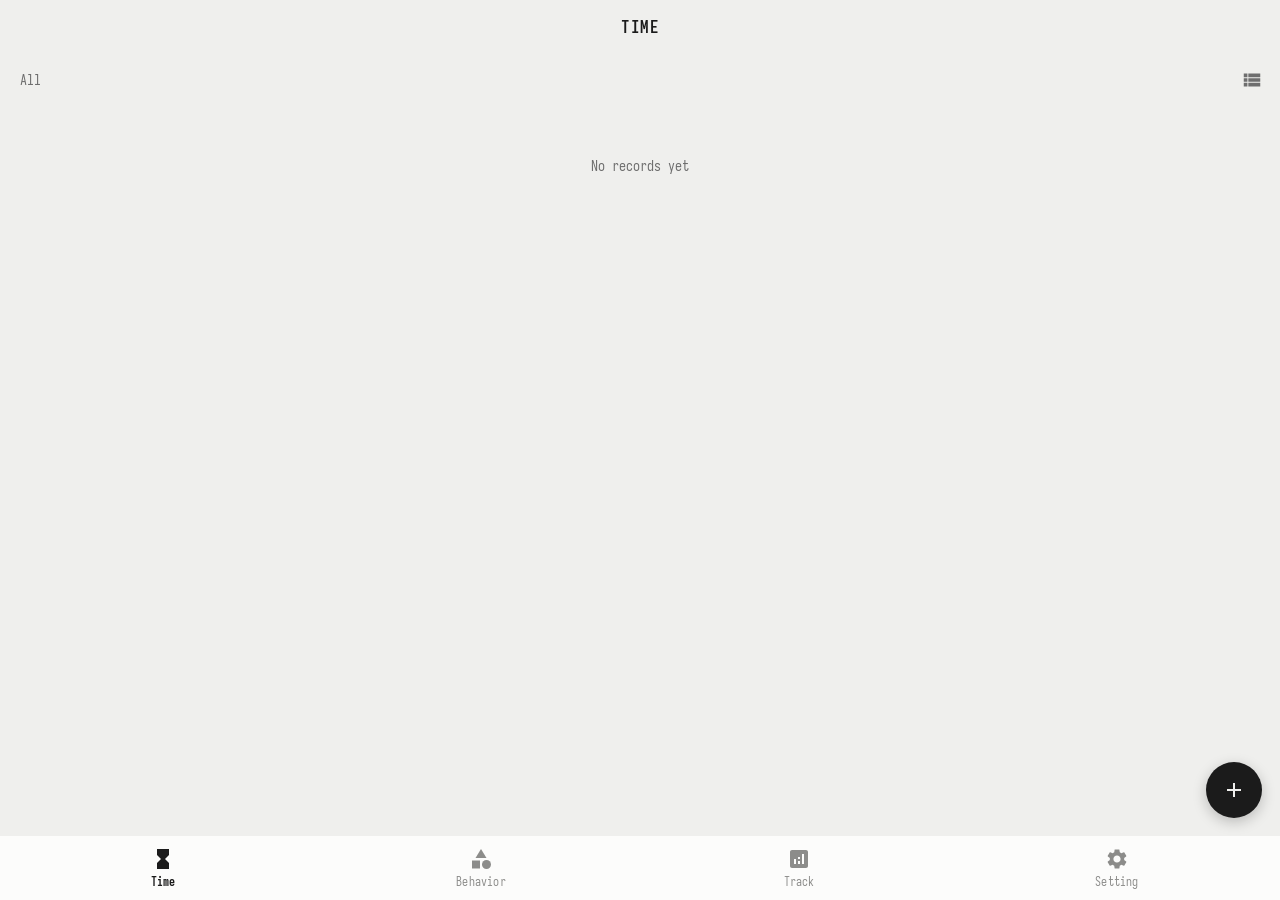
==== app/src/main/assets/www/index.html @ cdd64b6d "chore(release): v0.1.9 字段区去掉说明文字，示例改为输入框占位符；versionCode 30 / versionName 0.1.9。" ====
<!DOCTYPE html>
<html lang="en">

<head>
    <meta charset="utf-8" />
    <meta name="viewport"
        content="width=device-width, initial-scale=1, viewport-fit=cover, maximum-scale=1, user-scalable=no" />
    <meta name="color-scheme" content="light dark" />
    <meta name="theme-color" content="#EFEFED" />
    <title>Livolog</title>
    <link rel="stylesheet" href="styles.css" />

    <!-- 在解析样式前先套用已保存的主题，避免首屏闪一下系统主题 -->
    <script>
        // v0.0.17：应用从 LifeLog 改名成 Livolog，localStorage 的键前缀也跟着换。
        // 这里先把旧键整体搬过来（只搬一次，旧键留着不删，回退旧版还能接着用）。
        (function () {
            var SUFFIXES = ['theme', 'locale', 'activeTab', 'timeView',
                'behaviors', 'records', 'metrics', 'metricRecords'];
            for (var i = 0; i < SUFFIXES.length; i++) {
                try {
                    var key = 'livolog.' + SUFFIXES[i];
                    var legacy = localStorage.getItem('lifelog.' + SUFFIXES[i]);
                    if (legacy !== null && localStorage.getItem(key) === null) {
                        localStorage.setItem(key, legacy);
                    }
                } catch (e) { /* 忽略 */ }
            }
        })();

        (function () {
            try {
                var mode = localStorage.getItem('livolog.theme');
                if (mode === 'light' || mode === 'dark') {
                    document.documentElement.setAttribute('data-theme', mode);
                }
            } catch (e) { /* 忽略 */ }
        })();
    </script>
</head>

<body>
    <!--
      启动动画（splash）：冷启动时盖在最上层，指针从 8 点方向扫回设计位置，
      整个 overlay 随后自己淡出（约 1.4s），不需要 JS 参与。
      几何与 res/drawable/ic_launcher_foreground.xml 完全一致（外径 44 / 视口 108）。
    -->
    <div class="splash" id="splash" aria-hidden="true">
        <div class="splash-logo">
            <div class="splash-ring"></div>
            <svg class="splash-parts" viewBox="0 0 108 108" aria-hidden="true" focusable="false">
                <path fill="#FFFFFF" d="M51.67,34.33 a2.33,2.33 0 1 0 4.67,0 a2.33,2.33 0 1 0 -4.67,0 Z" />
                <path fill="#6E6E6E" d="M68.7,44.17 a2.33,2.33 0 1 0 4.67,0 a2.33,2.33 0 1 0 -4.67,0 Z" />
                <path fill="#6E6E6E" d="M61.5,36.97 a2.33,2.33 0 1 0 4.67,0 a2.33,2.33 0 1 0 -4.67,0 Z" />
                <g class="splash-hands">
                    <path d="M54,54 L54,43.33 M54,54 L47.65,57.67" stroke="#FFFFFF" stroke-width="4"
                        stroke-linecap="round" fill="none" />
                    <path fill="#FFFFFF" d="M52,54 a2,2 0 1 0 4,0 a2,2 0 1 0 -4,0 Z" />
                </g>
            </svg>
        </div>
        <span class="splash-name">Livolog</span>
    </div>

    <div id="app">
        <header class="page-header">
            <h1 class="page-title" id="page-title" data-i18n="nav.time">Time</h1>
        </header>

        <main id="content">
            <!-- 时间页：记录行动发生的时间。分「全部 / 时段 / 时点」三个视图 -->
            <section class="page" id="page-time" role="tabpanel" aria-labelledby="tab-time">
                <div class="view-bar">
                    <span class="view-current" id="view-current">All</span>
                    <button class="icon-button" type="button" id="view-button" aria-haspopup="menu"
                        aria-expanded="false" aria-label="Switch view" data-i18n-aria-label="view.switch">
                        <!-- Google Material Icons: view_list -->
                        <svg viewBox="0 0 24 24" aria-hidden="true" focusable="false">
                            <path
                                d="M3,14h4v-4H3V14z M3,19h4v-4H3V19z M3,9h4V5H3V9z M8,14h13v-4H8V14z M8,19h13v-4H8V19z M8,5v4h13V5H8z" />
                        </svg>
                    </button>
                </div>

                <ul class="card-list" id="time-list"></ul>
            </section>

            <!-- 行为页：建立可被记录的行为 -->
            <section class="page" id="page-behavior" role="tabpanel" aria-labelledby="tab-behavior" hidden>
                <ul class="card-list" id="behavior-list"></ul>
            </section>

            <!-- 跟踪页：建立被跟踪的数据项（体重 / 腰围 / 喝水量 …），不参与时间记录 -->
            <section class="page" id="page-metric" role="tabpanel" aria-labelledby="tab-metric" hidden>
                <ul class="card-list" id="metric-list"></ul>
            </section>

            <!-- 设置页：按分区列出应用设置 -->
            <section class="page" id="page-setting" role="tabpanel" aria-labelledby="tab-setting" hidden>
                <section class="setting-group">
                    <h2 class="setting-group-title" data-i18n="setting.group.general">General</h2>
                    <ul class="setting-list">
                        <li class="setting-item">
                            <button class="setting-action" type="button" id="setting-language"
                                aria-haspopup="menu" aria-expanded="false">
                                <span class="setting-label" data-i18n="setting.language">Language</span>
                                <span class="setting-value" id="setting-language-value">—</span>
                            </button>
                        </li>
                        <li class="setting-item">
                            <button class="setting-action" type="button" id="setting-theme"
                                aria-haspopup="menu" aria-expanded="false">
                                <span class="setting-label" data-i18n="setting.theme">Theme</span>
                                <span class="setting-value" id="setting-theme-value">—</span>
                            </button>
                        </li>
                    </ul>
                </section>

                <section class="setting-group">
                    <h2 class="setting-group-title" data-i18n="setting.group.data">Data</h2>
                    <ul class="setting-list">
                        <li class="setting-item">
                            <button class="setting-action" type="button" id="setting-storage">
                                <span class="setting-label" data-i18n="setting.storage">Storage location</span>
                                <span class="setting-value" id="setting-storage-path">—</span>
                            </button>
                        </li>
                        <li class="setting-item">
                            <button class="setting-action" type="button" id="setting-import">
                                <span class="setting-label" data-i18n="setting.import">Import data</span>
                                <span class="icon" aria-hidden="true">
                                    <!-- Google Material Icons: file_upload -->
                                    <svg viewBox="0 0 24 24" focusable="false">
                                        <path d="M9 16h6v-6h4l-7-7-7 7h4zm-4 2h14v2H5z" />
                                    </svg>
                                </span>
                            </button>
                        </li>
                        <li class="setting-item">
                            <button class="setting-action" type="button" id="setting-export">
                                <span class="setting-label" data-i18n="setting.export">Export data</span>
                                <span class="icon" aria-hidden="true">
                                    <!-- Google Material Icons: file_download -->
                                    <svg viewBox="0 0 24 24" focusable="false">
                                        <path d="M19 9h-4V3H9v6H5l7 7 7-7zM5 18v2h14v-2H5z" />
                                    </svg>
                                </span>
                            </button>
                        </li>
                    </ul>
                    <!-- 由原生 WebChromeClient 接管，弹出系统文件选择器 -->
                    <input class="file-input" type="file" id="setting-import-file"
                        accept=".csv,text/csv,text/comma-separated-values" />
                </section>

                <section class="setting-group">
                    <h2 class="setting-group-title" data-i18n="setting.group.about">About</h2>
                    <ul class="setting-list">
                        <li class="setting-item">
                            <span class="setting-label" data-i18n="setting.version">Version</span>
                            <span class="setting-value" id="setting-version">—</span>
                        </li>
                        <li class="setting-item">
                            <button class="setting-action" type="button" id="setting-contact">
                                <span class="setting-label" data-i18n="setting.contact">Contact</span>
                                <span class="setting-value" id="setting-contact-value"></span>
                            </button>
                        </li>
                    </ul>
                </section>
            </section>

            <!-- 悬浮按钮放在 #content 下（不在可滚动页面里），这样页面的进入动画不会影响它们的定位 -->
            <button class="fab" type="button" id="time-fab" data-tab="time" aria-label="Add record"
                data-i18n-aria-label="time.add">
                <!-- Google Material Icons: add -->
                <svg viewBox="0 0 24 24" aria-hidden="true" focusable="false">
                    <path d="M19 13h-6v6h-2v-6H5v-2h6V5h2v6h6v2z" />
                </svg>
            </button>

            <button class="fab" type="button" id="behavior-fab" data-tab="behavior" aria-label="Add behavior"
                data-i18n-aria-label="behavior.add" hidden>
                <!-- Google Material Icons: add -->
                <svg viewBox="0 0 24 24" aria-hidden="true" focusable="false">
                    <path d="M19 13h-6v6h-2v-6H5v-2h6V5h2v6h6v2z" />
                </svg>
            </button>

            <button class="fab" type="button" id="metric-fab" data-tab="metric" aria-label="Add tracker"
                data-i18n-aria-label="metric.add" hidden>
                <!-- Google Material Icons: add -->
                <svg viewBox="0 0 24 24" aria-hidden="true" focusable="false">
                    <path d="M19 13h-6v6h-2v-6H5v-2h6V5h2v6h6v2z" />
                </svg>
            </button>
        </main>

        <nav class="bottom-nav" role="tablist" aria-label="Main navigation"
            data-i18n-aria-label="nav.label">

            <button class="nav-item" type="button" role="tab" id="tab-time" aria-controls="page-time"
                aria-selected="true" data-page="time">
                <span class="nav-icon" aria-hidden="true">
                    <!-- Google Material Icons: hourglass_full -->
                    <svg viewBox="0 0 24 24" focusable="false">
                        <path
                            d="M6 2v6h.01L6 8.01 10 12l-4 4 .01.01H6V22h12v-5.99h-.01L18 16l-4-4 4-3.99-.01-.01H18V2H6z" />
                    </svg>
                </span>
                <span class="nav-label" data-i18n="nav.time">Time</span>
            </button>

            <button class="nav-item" type="button" role="tab" id="tab-behavior" aria-controls="page-behavior"
                aria-selected="false" data-page="behavior">
                <span class="nav-icon" aria-hidden="true">
                    <!-- Google Material Icons: category -->
                    <svg viewBox="0 0 24 24" focusable="false">
                        <path d="M12 2l-5.5 9h11z" />
                        <circle cx="17.5" cy="17.5" r="4.5" />
                        <path d="M3 13.5h8v8H3z" />
                    </svg>
                </span>
                <span class="nav-label" data-i18n="nav.behavior">Behavior</span>
            </button>

            <button class="nav-item" type="button" role="tab" id="tab-metric" aria-controls="page-metric"
                aria-selected="false" data-page="metric">
                <span class="nav-icon" aria-hidden="true">
                    <!-- Google Material Icons: analytics -->
                    <svg viewBox="0 0 24 24" focusable="false">
                        <path
                            d="M19 3H5c-1.1 0-2 .9-2 2v14c0 1.1.9 2 2 2h14c1.1 0 2-.9 2-2V5c0-1.1-.9-2-2-2zM9 17H7v-5h2v5zm4 0h-2v-3h2v3zm0-5h-2v-2h2v2zm4 5h-2V7h2v10z" />
                    </svg>
                </span>
                <span class="nav-label" data-i18n="nav.metric">Track</span>
            </button>

            <button class="nav-item" type="button" role="tab" id="tab-setting" aria-controls="page-setting"
                aria-selected="false" data-page="setting">
                <span class="nav-icon" aria-hidden="true">
                    <!-- Google Material Icons: settings -->
                    <svg viewBox="0 0 24 24" focusable="false">
                        <path
                            d="M19.14,12.94c0.04-0.3,0.06-0.61,0.06-0.94c0-0.32-0.02-0.64-0.07-0.94l2.03-1.58c0.18-0.14,0.23-0.41,0.12-0.61 l-1.92-3.32c-0.12-0.22-0.37-0.29-0.59-0.22l-2.39,0.96c-0.5-0.38-1.03-0.7-1.62-0.94L14.4,2.81c-0.04-0.24-0.24-0.41-0.48-0.41 h-3.84c-0.24,0-0.43,0.17-0.47,0.41L9.25,5.35C8.66,5.59,8.12,5.92,7.63,6.29L5.24,5.33c-0.22-0.08-0.47,0-0.59,0.22L2.74,8.87 C2.62,9.08,2.66,9.34,2.86,9.48l2.03,1.58C4.84,11.36,4.8,11.69,4.8,12s0.02,0.64,0.07,0.94l-2.03,1.58 c-0.18,0.14-0.23,0.41-0.12,0.61l1.92,3.32c0.12,0.22,0.37,0.29,0.59,0.22l2.39-0.96c0.5,0.38,1.03,0.7,1.62,0.94l0.36,2.54 c0.05,0.24,0.24,0.41,0.48,0.41h3.84c0.24,0,0.44-0.17,0.47-0.41l0.36-2.54c0.59-0.24,1.13-0.56,1.62-0.94l2.39,0.96 c0.22,0.08,0.47,0,0.59-0.22l1.92-3.32c0.12-0.22,0.07-0.47-0.12-0.61L19.14,12.94z M12,15.6c-1.98,0-3.6-1.62-3.6-3.6 s1.62-3.6,3.6-3.6s3.6,1.62,3.6,3.6S13.98,15.6,12,15.6z" />
                    </svg>
                </span>
                <span class="nav-label" data-i18n="nav.setting">Setting</span>
            </button>
        </nav>
    </div>

    <!-- 卡片多选的顶部操作栏 -->
    <div class="selection-bar" id="selection-bar" hidden>
        <button class="icon-button" type="button" id="selection-close" aria-label="Cancel selection"
            data-i18n-aria-label="selection.cancel">
            <!-- Google Material Icons: close -->
            <svg viewBox="0 0 24 24" aria-hidden="true" focusable="false">
                <path
                    d="M19 6.41L17.59 5 12 10.59 6.41 5 5 6.41 10.59 12 5 17.59 6.41 19 12 13.41 17.59 19 19 17.59 13.41 12z" />
            </svg>
        </button>

        <span class="selection-count" id="selection-count"></span>

        <button class="icon-button" type="button" id="selection-delete" aria-label="Delete selected"
            data-i18n-aria-label="selection.delete">
            <!-- Google Material Icons: delete -->
            <svg viewBox="0 0 24 24" aria-hidden="true" focusable="false">
                <path d="M6 19c0 1.1.9 2 2 2h8c1.1 0 2-.9 2-2V7H6v12zM19 4h-3.5l-1-1h-5l-1 1H5v2h14V4z" />
            </svg>
        </button>
    </div>

    <!-- 行为详情页：全屏覆盖在 app 之上（自带标题栏，所以盖住底部导航） -->
    <section class="detail" id="behavior-detail" role="dialog" aria-modal="true"
        aria-labelledby="detail-title" hidden>
        <header class="detail-header">
            <button class="icon-button" type="button" id="detail-back" aria-label="Back"
                data-i18n-aria-label="behavior.detail.back">
                <!-- Google Material Icons: arrow_back -->
                <svg viewBox="0 0 24 24" aria-hidden="true" focusable="false">
                    <path d="M20 11H7.83l5.59-5.59L12 4l-8 8 8 8 1.41-1.41L7.83 13H20v-2z" />
                </svg>
            </button>

            <h1 class="page-title" id="detail-title"></h1>

            <button class="icon-button" type="button" id="detail-menu" aria-haspopup="menu"
                aria-expanded="false" aria-label="More options" data-i18n-aria-label="behavior.menu.open">
                <!-- Google Material Icons: more_vert -->
                <svg viewBox="0 0 24 24" aria-hidden="true" focusable="false">
                    <path
                        d="M12 8c1.1 0 2-.9 2-2s-.9-2-2-2-2 .9-2 2 .9 2 2 2zm0 2c-1.1 0-2 .9-2 2s.9 2 2 2 2-.9 2-2-.9-2-2-2zm0 6c-1.1 0-2 .9-2 2s.9 2 2 2 2-.9 2-2-.9-2-2-2z" />
                </svg>
            </button>
        </header>

        <nav class="seg-nav" id="detail-view-nav" aria-label="Switch view"
            data-i18n-aria-label="view.switch">
            <button class="seg-nav-item" type="button" data-view="records" aria-selected="true"
                data-i18n="view.records">Records</button>
            <button class="seg-nav-item" type="button" data-view="stats" aria-selected="false"
                data-i18n="view.stats">Stats</button>
        </nav>

        <div class="detail-body">
            <ul class="card-list" id="detail-list"></ul>
        </div>
    </section>

    <!-- 跟踪详情页：与行为详情页同构（标题栏 + 视图栏），但记录视图自带悬浮按钮 -->
    <section class="detail" id="metric-detail" role="dialog" aria-modal="true"
        aria-labelledby="metric-detail-title" hidden>
        <header class="detail-header">
            <button class="icon-button" type="button" id="metric-detail-back" aria-label="Back"
                data-i18n-aria-label="behavior.detail.back">
                <!-- Google Material Icons: arrow_back -->
                <svg viewBox="0 0 24 24" aria-hidden="true" focusable="false">
                    <path d="M20 11H7.83l5.59-5.59L12 4l-8 8 8 8 1.41-1.41L7.83 13H20v-2z" />
                </svg>
            </button>

            <h1 class="page-title" id="metric-detail-title"></h1>

            <button class="icon-button" type="button" id="metric-detail-menu" aria-haspopup="menu"
                aria-expanded="false" aria-label="More options" data-i18n-aria-label="behavior.menu.open">
                <!-- Google Material Icons: more_vert -->
                <svg viewBox="0 0 24 24" aria-hidden="true" focusable="false">
                    <path
                        d="M12 8c1.1 0 2-.9 2-2s-.9-2-2-2-2 .9-2 2 .9 2 2 2zm0 2c-1.1 0-2 .9-2 2s.9 2 2 2 2-.9 2-2-.9-2-2-2zm0 6c-1.1 0-2 .9-2 2s.9 2 2 2 2-.9 2-2-.9-2-2-2z" />
                </svg>
            </button>
        </header>

        <nav class="seg-nav" id="metric-detail-view-nav" aria-label="Switch view"
            data-i18n-aria-label="view.switch">
            <button class="seg-nav-item" type="button" data-view="records" aria-selected="true"
                data-i18n="view.records">Records</button>
            <button class="seg-nav-item" type="button" data-view="stats" aria-selected="false"
                data-i18n="view.stats">Stats</button>
        </nav>

        <div class="detail-body">
            <ul class="card-list" id="metric-detail-list"></ul>
        </div>

        <!-- 跟踪记录不属于时间记录，加不进时间页，所以这是它唯一的入口 -->
        <button class="fab" type="button" id="metric-record-fab" aria-label="Add entry"
            data-i18n-aria-label="metric.record.add" hidden>
            <!-- Google Material Icons: add -->
            <svg viewBox="0 0 24 24" aria-hidden="true" focusable="false">
                <path d="M19 13h-6v6h-2v-6H5v-2h6V5h2v6h6v2z" />
            </svg>
        </button>
    </section>

    <!-- 删除行为确认：必须输入行为名称（类似 GitHub 删仓库） -->
    <section class="sheet" id="sheet-delete-behavior" role="dialog" aria-modal="true"
        aria-labelledby="sheet-delete-title" hidden>
        <h2 class="sheet-title" id="sheet-delete-title" data-i18n="behavior.delete.title">
            Delete behavior</h2>
        <p class="sheet-text" id="delete-tip"></p>

        <div class="form-row">
            <input class="form-input form-input-left" id="delete-confirm-input" type="text"
                autocomplete="off" data-i18n-placeholder="behavior.delete.hint"
                placeholder="Behavior name" />
        </div>

        <div class="form-actions">
            <button class="btn" type="button" id="delete-cancel"
                data-i18n="action.cancel">Cancel</button>
            <button class="btn btn-danger" type="button" id="delete-confirm" disabled
                data-i18n="behavior.delete.confirm">Delete</button>
        </div>
    </section>

    <!-- 删除跟踪项确认：同样要输入名称 -->
    <section class="sheet" id="sheet-delete-metric" role="dialog" aria-modal="true"
        aria-labelledby="sheet-delete-metric-title" hidden>
        <h2 class="sheet-title" id="sheet-delete-metric-title" data-i18n="metric.delete.title">
            Delete tracker</h2>
        <p class="sheet-text" id="metric-delete-tip"></p>

        <div class="form-row">
            <input class="form-input form-input-left" id="metric-delete-input" type="text"
                autocomplete="off" data-i18n-placeholder="metric.delete.hint"
                placeholder="Tracker name" />
        </div>

        <div class="form-actions">
            <button class="btn" type="button" id="metric-delete-cancel"
                data-i18n="action.cancel">Cancel</button>
            <button class="btn btn-danger" type="button" id="metric-delete-confirm" disabled
                data-i18n="metric.delete.confirm">Delete</button>
        </div>
    </section>

    <!-- 弹窗遮罩 -->
    <div class="scrim" id="scrim" hidden></div>

    <!-- 跟踪项表单：名称 / 图标 / 取消·确定 -->
    <section class="sheet" id="sheet-metric" role="dialog" aria-modal="true"
        aria-labelledby="sheet-metric-title" hidden>
        <h2 class="sheet-title" id="sheet-metric-title" data-i18n="metric.form.title">New tracker</h2>

        <div class="form-row">
            <label class="form-label" for="metric-name" data-i18n="metric.form.name">Name</label>
            <input class="form-input" id="metric-name" type="text" maxlength="24" autocomplete="off"
                data-i18n-placeholder="metric.form.namePlaceholder" placeholder="e.g. Weight" />
        </div>

        <!-- 字段：一个值一行，比如血压的 高压 / 低压 / 脉搏 -->
        <div class="form-block">
            <span class="form-label" data-i18n="metric.form.fields">Fields</span>
            <div id="metric-fields"></div>
        </div>

        <div class="form-row">
            <span class="form-label" data-i18n="behavior.form.icon">Icon</span>
            <!-- 图标太多，改成点一下弹面板选（见 components.js 的 createIconPicker） -->
            <div class="icon-picker" id="metric-icon-picker"></div>
        </div>

        <div class="form-actions">
            <button class="btn" type="button" id="metric-cancel"
                data-i18n="action.cancel">Cancel</button>
            <button class="btn btn-primary" type="button" id="metric-confirm" disabled
                data-i18n="action.confirm">Confirm</button>
        </div>
    </section>

    <!-- 跟踪记录表单：记录本身是时点，所以只有记录时间与记录值 -->
    <section class="sheet" id="sheet-metric-record" role="dialog" aria-modal="true"
        aria-labelledby="sheet-metric-record-title" hidden>
        <h2 class="sheet-title" id="sheet-metric-record-title" data-i18n="metric.record.title">
            New entry</h2>

        <div class="form-block">
            <div class="time-fields" id="metric-record-fields"></div>
            <p class="form-hint" id="metric-record-hint" hidden></p>
        </div>

        <!-- 每个字段一个输入框，由脚本按跟踪项生成 -->
        <div class="form-block" id="metric-record-values"></div>

        <div class="form-actions">
            <button class="btn" type="button" id="metric-record-cancel"
                data-i18n="action.cancel">Cancel</button>
            <button class="btn btn-primary" type="button" id="metric-record-confirm" disabled
                data-i18n="action.confirm">Confirm</button>
        </div>
    </section>

    <!-- 行为表单：名称 / 图标 / 取消·确定 -->
    <section class="sheet" id="sheet-behavior" role="dialog" aria-modal="true"
        aria-labelledby="sheet-behavior-title" hidden>
        <h2 class="sheet-title" id="sheet-behavior-title" data-i18n="behavior.form.title">New behavior</h2>

        <div class="form-row">
            <label class="form-label" for="behavior-name" data-i18n="behavior.form.name">Name</label>
            <input class="form-input" id="behavior-name" type="text" maxlength="24" autocomplete="off"
                data-i18n-placeholder="behavior.form.namePlaceholder" placeholder="e.g. Sleep" />
        </div>

        <div class="form-row">
            <span class="form-label" data-i18n="behavior.form.icon">Icon</span>
            <!-- 图标太多，改成点一下弹面板选（见 components.js 的 createIconPicker） -->
            <div class="icon-picker" id="behavior-icon-picker"></div>
        </div>

        <div class="form-actions">
            <button class="btn" type="button" id="behavior-cancel"
                data-i18n="action.cancel">Cancel</button>
            <button class="btn btn-primary" type="button" id="behavior-confirm" disabled
                data-i18n="action.confirm">Confirm</button>
        </div>
    </section>

    <!-- 时间表单：行为 / 类型 / 时间 / 取消·确定 -->
    <section class="sheet" id="sheet-time" role="dialog" aria-modal="true"
        aria-labelledby="sheet-time-title" hidden>
        <h2 class="sheet-title" id="sheet-time-title" data-i18n="time.form.title">New record</h2>

        <div class="form-row">
            <label class="form-label" data-i18n="time.form.behavior">Behavior</label>
            <div class="select-wrap" id="time-behavior"></div>
        </div>

        <div class="form-row">
            <label class="form-label" data-i18n="time.form.type">Type</label>
            <div class="select-wrap" id="time-type"></div>
        </div>

        <div class="form-block">
            <!-- 必须先选类型，这里才可填写 -->
            <div class="time-fields" id="time-fields"></div>
            <p class="form-hint" id="time-hint" hidden></p>
        </div>

        <!-- 描述：选填，填了才会在卡片上多出一行 -->
        <div class="form-row">
            <label class="form-label" for="time-note" data-i18n="time.form.note">Description</label>
            <input class="form-input" id="time-note" type="text" autocomplete="off"
                data-i18n-placeholder="time.form.note.placeholder" placeholder="Optional, e.g. slept badly" />
        </div>

        <div class="form-actions">
            <button class="btn" type="button" id="time-cancel" data-i18n="action.cancel">Cancel</button>
            <button class="btn btn-primary" type="button" id="time-confirm" disabled
                data-i18n="action.confirm">Confirm</button>
        </div>
    </section>

    <!-- 应用内更新提示：原生壳查新版后推过来（见 update.js） -->
    <section class="sheet" id="sheet-update" role="dialog" aria-modal="true"
        aria-labelledby="sheet-update-title" hidden>
        <h2 class="sheet-title" id="sheet-update-title" data-i18n="update.title">Update available</h2>
        <p class="sheet-text" id="update-text"></p>
        <p class="sheet-text" id="update-stalled" hidden></p>

        <div class="update-progress" id="update-progress" hidden>
            <div class="update-track">
                <span class="update-fill" id="update-fill"></span>
            </div>
            <span class="update-percent" id="update-percent"></span>
        </div>

        <div class="form-actions">
            <button class="btn" type="button" id="update-later" data-i18n="update.later">Later</button>
            <button class="btn btn-primary" type="button" id="update-confirm"
                data-i18n="update.now">Update</button>
        </div>
    </section>

    <!-- 日期选择：统计视图的起止日期用它 -->
    <section class="sheet" id="sheet-date" role="dialog" aria-modal="true"
        aria-labelledby="sheet-date-title" hidden>
        <h2 class="sheet-title" id="sheet-date-title"></h2>

        <div class="form-block">
            <div class="time-fields" id="date-fields"></div>
            <p class="form-hint" id="date-hint" hidden></p>
        </div>

        <div class="form-actions">
            <button class="btn" type="button" id="date-cancel" data-i18n="action.cancel">Cancel</button>
            <button class="btn btn-primary" type="button" id="date-confirm"
                data-i18n="action.confirm">Confirm</button>
        </div>
    </section>

    <script src="i18n.js"></script>
    <script src="icons.js"></script>
    <script src="csv.js"></script>
    <script src="store.js"></script>
    <script src="metrics.js"></script>
    <script src="components.js"></script>
    <script src="datetime.js"></script>
    <script src="chart.js"></script>
    <script src="datepicker.js"></script>
    <script src="stats.js"></script>
    <script src="theme.js"></script>
    <script src="page-behavior.js"></script>
    <script src="page-behavior-detail.js"></script>
    <script src="page-time.js"></script>
    <script src="page-metric.js"></script>
    <script src="page-metric-detail.js"></script>
    <script src="setting.js"></script>
    <script src="update.js"></script>
    <script src="app.js"></script>
</body>

</html>
---- app/src/main/assets/www/styles.css ----
/* ==========================================================================
   Livolog - 基础样式
   主题色：黑白，但使用不同质感的灰阶，避免纯黑 #000 / 纯白 #fff。
   白天主题以白为主，夜间主题以黑为主。
   ========================================================================== */

/* --------------------------------------------------------------------------
   内置字体：更纱等宽黑体（Sarasa Mono SC）的子集版。
   完整的 Regular / Bold 各 24 MB，这里只保留
   「拉丁 + 常用标点 + 全角 + GB2312 全集 + 网页实际用到的字符」，转 WOFF2 后各 1.5 MB。
   用户输入生僻字时浏览器会自动回退到下一个兜底字体，不会出现方块。
   授权 SIL OFL 1.1（见 fonts/LICENSE-Sarasa-OFL.txt）；因为做了子集化，
   按 OFL 的「修改版」处理，这里用自定族名，不冒用 Sarasa 的名号。
   -------------------------------------------------------------------------- */
@font-face {
    font-family: "Livolog Mono";
    src: url("fonts/livolog-mono-regular.woff2") format("woff2");
    /* 界面里用到 400 / 500 / 600 / 700 四档；两个文件各自吃两档，映射保持确定 */
    font-weight: 400 500;
    font-style: normal;
    font-display: swap;
}

@font-face {
    font-family: "Livolog Mono";
    /* 用 Bold 而不是 SemiBold：SemiBold 在 15px 的黑白界面上几乎看不出「粗」 */
    src: url("fonts/livolog-mono-bold.woff2") format("woff2");
    font-weight: 600 700;
    font-style: normal;
    font-display: swap;
}

/* 白天主题（默认）：页面背景比导航栏更深 */
:root {
    color-scheme: light dark;

    /* 原生壳推过来的系统栏尺寸（会以行内样式覆写这里）；env() 只是浏览器预览时的兜底 */
    --safe-top: env(safe-area-inset-top, 0px);
    --safe-right: env(safe-area-inset-right, 0px);
    --safe-bottom: env(safe-area-inset-bottom, 0px);
    --safe-left: env(safe-area-inset-left, 0px);
    --keyboard: 0px;

    --bg: #EFEFED;
    --nav-bg: #FCFCFB;
    --surface: #FCFCFB;
    --surface-raised: #E6E6E4;
    --on-surface: #1B1B1B;
    --on-surface-variant: #6E6E6E;
    --outline: #E1E1DE;
    --nav-active: #1B1B1B;
    --nav-inactive: #8C8C8A;
    /* 破坏性操作（删除等）专用：整站黑白，只有这里破例用红 */
    --danger: #B3261E;

    /* 悬浮按钮 / 主按钮：反色，跟随当前主题最强的前景色 */
    --fab-bg: var(--nav-active);
    --fab-fg: var(--bg);

    /* 图标面板：列数 / 格子大小 / 间距 / 内边距。
       JS 要读这几个值算面板宽度（末尾格子与触发按钮右沿对齐），改这里就够了 */
    --icon-cols: 8;
    --icon-option: 40px;
    --icon-gap: 4px;
    --icon-panel-pad: 10px;
}

/* 夜间主题：跟随系统（用户显式选了日间时不生效） */
@media (prefers-color-scheme: dark) {
    :root:not([data-theme="light"]) {
        --bg: #1E1E1E;
        --nav-bg: #131313;
        --surface: #242424;
        --surface-raised: #303030;
        --on-surface: #ECECEA;
        --on-surface-variant: #9A9A98;
        --outline: #333333;
        --nav-active: #F2F2F0;
        --nav-inactive: #7E7E7C;
        --danger: #F2B8B5;
    }
}

/* 夜间主题：用户在设置里手动指定 */
:root[data-theme="dark"] {
    --bg: #1E1E1E;
    --nav-bg: #131313;
    --surface: #242424;
    --surface-raised: #303030;
    --on-surface: #ECECEA;
    --on-surface-variant: #9A9A98;
    --outline: #333333;
    --nav-active: #F2F2F0;
    --nav-inactive: #7E7E7C;
    --danger: #F2B8B5;
}

/* 让原生表单控件（如下拉框）的配色也跟随手动主题 */
:root[data-theme="light"] {
    color-scheme: light;
}

:root[data-theme="dark"] {
    color-scheme: dark;
}

*,
*::before,
*::after {
    box-sizing: border-box;
}

html,
body {
    height: 100%;
}

body {
    margin: 0;
    background: var(--bg);
    color: var(--on-surface);
    font-family: "Livolog Mono", Roboto, "Noto Sans SC", "PingFang SC", "Microsoft YaHei", system-ui, sans-serif;
    font-size: 15px;
    line-height: 1.5;
    -webkit-font-smoothing: antialiased;
    -webkit-tap-highlight-color: transparent;
    -webkit-user-select: none;
    user-select: none;
    touch-action: manipulation;
    overscroll-behavior: none;
    overflow: hidden;
}

#app {
    display: flex;
    flex-direction: column;
    height: 100%;
    height: 100dvh;
    /* WebView 是全屏的，这里自己让开状态栏与挖孔 */
    padding-top: var(--safe-top);
    padding-right: var(--safe-right);
    padding-left: var(--safe-left);
}

#content {
    flex: 1 1 auto;
    min-height: 0;
    position: relative;
}

/* --------------------------------------------------------------------------
   页面顶部标题
   -------------------------------------------------------------------------- */

.page-header {
    flex: 0 0 auto;
    display: flex;
    align-items: center;
    justify-content: center;
    height: 56px;
    padding: 0 16px;
}

.page-title {
    margin: 0;
    font-size: 17px;
    /* 标题统一：深色 + 全大写 + 粗体（中文没有大小写，uppercase 对中文无效，不影响） */
    font-weight: 700;
    line-height: 24px;
    letter-spacing: 0.5px;
    color: var(--on-surface);
    text-transform: uppercase;
    white-space: nowrap;
    overflow: hidden;
    text-overflow: ellipsis;
}

/* --------------------------------------------------------------------------
   设置列表
   整个列表是一张卡片（--surface），与页面背景（--bg）拉开差异，
   从而一眼看出「这是一栏」；每行统一为 左名称 / 右值。
   -------------------------------------------------------------------------- */

.setting-list {
    list-style: none;
    margin: 0 16px;
    padding: 0;
    background: var(--surface);
    border-radius: 16px;
    /* 与记录卡片一致：加一条上边缘，和上面的分区标题分得开 */
    border-top: 1px solid var(--outline);
    overflow: hidden;
}

.setting-item {
    display: flex;
    align-items: center;
    justify-content: space-between;
    gap: 16px;
    min-height: 56px;
    padding: 6px 20px;
    border-bottom: 1px solid var(--outline);
}

.setting-item:last-child {
    border-bottom: 0;
}

/* 按下反馈：仅整行可点的设置项（:has 不支持时自动退化为无反馈） */
.setting-item:has(.setting-action:active) {
    background: var(--surface-raised);
}

.setting-label {
    flex: 1 1 auto;
    min-width: 0;
    /* 名称必须贴左；整行可点的行是 <button>，浏览器默认 text-align:center 会把名字挤到中间 */
    text-align: left;
    font-size: 15px;
    /* 与表单一致：栏目名 = 深色 + 粗体，值 = 浅色 + 正常字重 */
    font-weight: 700;
    color: var(--on-surface);
}

/* 右侧当前值（主题名、版本号、存储路径等）：右对齐，且不超过整行的一半 */
.setting-value {
    flex: 0 1 auto;
    min-width: 0;
    max-width: 50%;
    font-size: 15px;
    color: var(--on-surface-variant);
    font-variant-numeric: tabular-nums;
    overflow: hidden;
    white-space: nowrap;
    text-align: right;
    text-overflow: ellipsis;
}

/* 自绘下拉：按钮 + 下拉菜单都走 app 自己的黑白风格 */
.select-wrap {
    position: relative;
    display: flex;
    align-items: center;
    flex: 0 0 auto;
    max-width: 62%;
}

.form-select {
    display: block;
    max-width: 100%;
    margin: 0;
    padding: 8px 22px 8px 10px;
    border: 0;
    border-radius: 0;
    background: none;
    /* 下拉也是「值」：浅色 + 正常字重 */
    color: var(--on-surface-variant);
    font: inherit;
    font-size: 15px;
    font-weight: 400;
    line-height: 24px;
    text-align: right;
    cursor: pointer;
    outline: none;
    -webkit-tap-highlight-color: transparent;
    transition: transform 120ms ease, opacity 120ms ease;
}

.form-select:active {
    transform: scale(0.96);
    opacity: 0.6;
}

.form-select:disabled {
    color: var(--on-surface-variant);
    opacity: 0.6;
    pointer-events: none;
}

.form-select-label {
    display: block;
    max-width: 46vw;
    overflow: hidden;
    white-space: nowrap;
    text-overflow: ellipsis;
}

.form-select-label.is-placeholder {
    color: var(--on-surface-variant);
    opacity: 0.6;
}

.select-chevron {
    position: absolute;
    right: 0;
    display: grid;
    place-items: center;
    color: var(--on-surface-variant);
    pointer-events: none;
}

.select-chevron svg {
    display: block;
    width: 18px;
    height: 18px;
    fill: currentColor;
}

/* --------------------------------------------------------------------------
   页面容器
   -------------------------------------------------------------------------- */

.page {
    position: absolute;
    inset: 0;
    overflow-y: auto;
    -webkit-overflow-scrolling: touch;
    overscroll-behavior: contain;
}

.page[hidden] {
    display: none;
}

/* --------------------------------------------------------------------------
   视图栏（时间页标题下方）：左边当前视图名，右边切换按钮
   -------------------------------------------------------------------------- */

.view-bar {
    position: sticky;
    top: 0;
    z-index: 2;
    display: flex;
    align-items: center;
    justify-content: space-between;
    gap: 8px;
    height: 48px;
    padding: 0 8px 0 20px;
    background: var(--bg);
}

.view-current {
    font-size: 14px;
    font-weight: 500;
    letter-spacing: 0.2px;
    color: var(--on-surface-variant);
}

.icon-button {
    display: grid;
    place-items: center;
    width: 40px;
    height: 40px;
    padding: 0;
    border: 0;
    border-radius: 50%;
    background: transparent;
    color: var(--on-surface-variant);
    cursor: pointer;
    outline: none;
    transition: background-color 160ms ease, color 160ms ease;
}

.icon-button:active {
    background: var(--surface-raised);
    color: var(--on-surface);
}

.icon-button svg {
    width: 22px;
    height: 22px;
    fill: currentColor;
}

/* --------------------------------------------------------------------------
   列表与卡片
   -------------------------------------------------------------------------- */

.card-list {
    list-style: none;
    margin: 0;
    /* 底部留出悬浮按钮的位置 */
    padding: 4px 0 96px;
}

.card {
    display: flex;
    align-items: center;
    gap: 14px;
    min-height: 60px;
    padding: 12px 20px;
    /* 每张卡片都画上边缘：卡片本身没有底色，没有这条线就和上面的标题分不开。
       用上边缘而不是下边缘，这样列表头部（标题）下面也有一条界。 */
    border-top: 1px solid var(--outline);
}

.card.is-selected {
    background: var(--surface-raised);
}

/*
   长按拖动排序：被拖的那张抬起来，整列表禁止选中文字。
   拖动过程中卡片是「就地换位」的（不做位移补间），看着就是它跟着手指走。
*/
.card.is-dragging {
    position: relative;
    z-index: 2;
    background: var(--surface-raised);
    box-shadow: 0 6px 18px rgba(0, 0, 0, 0.28);
}

.card-list.is-sorting {
    user-select: none;
    -webkit-user-select: none;
    cursor: grabbing;
}

.card-icon {
    display: grid;
    place-items: center;
    flex: 0 0 auto;
    width: 24px;
    height: 24px;
    color: var(--on-surface);
}

.card-icon svg {
    width: 24px;
    height: 24px;
    fill: currentColor;
}

.card-title {
    flex: 1 1 auto;
    min-width: 0;
    font-size: 15px;
    /* 卡片左侧正文用粗体，和右边的时间（浅色）拉开层次 */
    font-weight: 700;
    color: var(--on-surface);
    overflow: hidden;
    text-overflow: ellipsis;
    white-space: nowrap;
}

/*
   记录卡片左边那两行：主文字 + 选填的描述。
   没描述时只有主文字，卡片高度不变。
*/
.card-body {
    flex: 1 1 auto;
    min-width: 0;
    display: flex;
    flex-direction: column;
    gap: 2px;
}

/* 竖着排的时候别让标题在高度上撑开 */
.card-body .card-title {
    flex: 0 0 auto;
}

.card-note {
    font-size: 13px;
    line-height: 18px;
    color: var(--on-surface-variant);
    overflow-wrap: anywhere;
}

/* 多字段跟踪的卡片：一行「字段名 + 值」，每行都跟着主文字的大小 */
.card-value-line {
    display: flex;
    align-items: baseline;
    gap: 8px;
    min-width: 0;
}

.card-value-key {
    flex: 0 0 auto;
    font-size: 13px;
    color: var(--on-surface-variant);
}

/*
   字段编辑（跟踪项表单）：一个字段一行。
   每行直接占满整行（不做「左标签右值」），这样输入框的左沿和上面的名称框对齐。
   -------------------------------------------------------------------------- */

.field-rows {
    display: flex;
    flex-direction: column;
    gap: 8px;
}

.field-row {
    display: flex;
    align-items: center;
    gap: 8px;
}

.field-row .form-input {
    /* ⚠️ .form-input 默认是「值」的样式（右对齐）；字段名属干「栏目」，要贴左 */
    flex: 1 1 auto;
    min-width: 0;
    text-align: left;
}

.field-remove {
    flex: 0 0 auto;
}

.field-add {
    align-self: flex-start;
    margin-top: 10px;
    padding: 6px 0;
    border: 0;
    background: none;
    color: var(--on-surface-variant);
    font: inherit;
    font-size: 14px;
    font-weight: 700;
    cursor: pointer;
    outline: none;
    -webkit-tap-highlight-color: transparent;
}

.field-add:active {
    opacity: 0.55;
}

/* 时间右对齐；年月日在上、时分在下 */
.card-time {
    flex: 0 0 auto;
    display: flex;
    flex-direction: column;
    align-items: flex-end;
    text-align: right;
    font-variant-numeric: tabular-nums;
}

.card-time-date {
    font-size: 13px;
    line-height: 18px;
    color: var(--on-surface-variant);
}

.card-time-clock {
    font-size: 15px;
    font-weight: 500;
    line-height: 20px;
    color: var(--on-surface);
}

/*
   卡片之间的日期分隔：同一天只出现一次，换天才插一条。
   比「年 / 月 / 周」分区标题更轻——分区标题是深色粗体，这个只用浅色。
*/
.day-mark {
    padding: 14px 20px 7px;
    font-size: 12px;
    font-weight: 700;
    letter-spacing: 0.6px;
    color: var(--on-surface-variant);
    font-variant-numeric: tabular-nums;
}

.empty-state {
    padding: 48px 20px;
    text-align: center;
    font-size: 14px;
    color: var(--on-surface-variant);
}

/* --------------------------------------------------------------------------
   悬浮按钮
   -------------------------------------------------------------------------- */

.fab {
    position: absolute;
    right: 18px;
    bottom: 18px;
    z-index: 3;
    display: grid;
    place-items: center;
    width: 56px;
    height: 56px;
    padding: 0;
    border: 0;
    border-radius: 50%;
    background: var(--fab-bg);
    color: var(--fab-fg);
    cursor: pointer;
    outline: none;
    box-shadow: 0 4px 14px rgba(0, 0, 0, 0.22);
    transition: transform 140ms ease, box-shadow 160ms ease;
}

.fab[hidden] {
    display: none;
}

.fab:active {
    transform: scale(0.92);
    box-shadow: 0 2px 8px rgba(0, 0, 0, 0.24);
}

.fab svg {
    width: 24px;
    height: 24px;
    fill: currentColor;
}

/*
   详情页是全屏覆盖，没有底部导航栏，所以里面的 FAB 单靠 bottom: 18px 会贴到屏幕底。
   补回一条导航栏的高度（.bottom-nav 的 8 + 48 + 8 = 64），
   这样它和页面里的 FAB（导航栏之上 18px）在同一高度。
*/
.detail .fab {
    bottom: calc(64px + 18px);
}

/* --------------------------------------------------------------------------
   弹窗（底部表单）
   -------------------------------------------------------------------------- */

.scrim {
    position: fixed;
    inset: 0;
    z-index: 10;
    background: rgba(0, 0, 0, 0.45);
    opacity: 0;
    transition: opacity 220ms ease;
}

.scrim[hidden] {
    display: none;
}

.scrim.is-open {
    opacity: 1;
}

.sheet {
    position: fixed;
    left: var(--safe-left);
    right: var(--safe-right);
    /* 键盘弹起时整体上移，避免被输入法盖住 */
    bottom: var(--keyboard);
    z-index: 11;
    max-height: calc(100dvh - var(--keyboard) - 24px);
    overflow-y: auto;
    overscroll-behavior: contain;
    padding: 8px 20px calc(20px + var(--safe-bottom));
    background: var(--surface);
    border-radius: 20px 20px 0 0;
    box-shadow: 0 -8px 32px rgba(0, 0, 0, 0.28);
    transform: translateY(100%);
    transition: transform 240ms cubic-bezier(0.2, 0, 0, 1);
}

.sheet[hidden] {
    display: none;
}

.sheet.is-open {
    transform: translateY(0);
}

.sheet-title {
    margin: 12px 0 8px;
    font-size: 16px;
    /* 表单标题：深色 + 全大写 + 粗体，居中 */
    font-weight: 700;
    letter-spacing: 0.5px;
    color: var(--on-surface);
    text-align: center;
    text-transform: uppercase;
}

/*
   滚动条：全局不画（滚动照旧，只是没有滑块）。
   自定义 `::-webkit-scrollbar` 会让它从「浮动淡出」变成常驻且占 6px 的经典滚动条，
   颜色还很难在页面/卡片/弹窗各种底色上都合适；移动端习惯直接不显示。
   `scrollbar-width` 是标准属性（Chromium 121+ / Firefox），`::-webkit-scrollbar` 兜住老内核。
   -------------------------------------------------------------------------- */
* {
    scrollbar-width: none;
}

*::-webkit-scrollbar {
    display: none;
    width: 0;
    height: 0;
}

/* --------------------------------------------------------------------------
   表单
   排版规则（全站统一）：
     1. 标题（.sheet-title / .page-title）：深色 + 全大写 + 粗体
     2. 栏目名（.form-label）：深色 + 粗体，保持正常大小写
     3. 值（.form-input / .form-select / .seg）：浅色 + 正常字重，保持正常大小写
     4. 底部按钮（.btn）：全大写
   中文不受 text-transform: uppercase 影响，所以只对英文界面生效。
   -------------------------------------------------------------------------- */

.form-row {
    display: flex;
    align-items: center;
    justify-content: space-between;
    gap: 16px;
    min-height: 56px;
    border-bottom: 1px solid var(--outline);
}

.form-block {
    padding: 14px 0;
    border-bottom: 1px solid var(--outline);
}

.form-block > .form-label {
    display: block;
    margin-bottom: 10px;
    font-size: 13px;
    font-weight: 700;
    color: var(--on-surface);
}

.form-label {
    flex: 0 0 auto;
    font-size: 15px;
    font-weight: 700;
    color: var(--on-surface);
}

.form-input {
    flex: 1 1 auto;
    min-width: 0;
    padding: 8px 0;
    border: 0;
    background: transparent;
    color: var(--on-surface-variant);
    font: inherit;
    font-size: 15px;
    font-weight: 400;
    text-align: right;
    outline: none;
}

/* 值是浅色的，占位符再淡一点才不会和已填的值混淆 */
.form-input::placeholder {
    color: var(--on-surface-variant);
    opacity: 0.6;
}

/*
   上下排的表单行：标签一行、输入框一行（都从容器左沿开始，输入框左对齐）。
   用于跟踪记录表单里的多字段输入 —— 每个字段名长度不同，
   如果沿用「左标签 / 右值」会让几行的标签左沿参差不齐。
*/
.form-row-stacked {
    flex-direction: column;
    align-items: stretch;
    gap: 4px;
    min-height: 0;
    padding: 12px 0;
}

.form-row-stacked .form-input {
    text-align: left;
    padding: 4px 0;
}

.form-hint {
    margin: 10px 0 0;
    font-size: 13px;
    line-height: 18px;
    color: var(--on-surface-variant);
}

.form-hint[hidden] {
    display: none;
}

.form-actions {
    display: flex;
    align-items: center;
    /* Cancel 靠左，Confirm 靠右 */
    justify-content: space-between;
    gap: 12px;
    padding-top: 18px;
}

/* 纯文字按钮：没有底/边框，按下时缩小并淡出 */
.btn {
    padding: 10px 8px;
    border: 0;
    border-radius: 0;
    background: none;
    color: var(--nav-inactive);
    font: inherit;
    font-size: 15px;
    font-weight: 700;
    /* 取消 / 确定这类底部按钮：全大写 */
    letter-spacing: 0.6px;
    text-transform: uppercase;
    cursor: pointer;
    outline: none;
    -webkit-tap-highlight-color: transparent;
    transition: transform 120ms cubic-bezier(0.2, 0, 0, 1),
        opacity 120ms ease,
        color 160ms ease;
}

.btn:active {
    transform: scale(0.94);
    opacity: 0.55;
}

.btn-primary {
    color: var(--nav-active);
}

.btn:disabled {
    cursor: default;
    pointer-events: none;
}

/* 不可用时 Confirm 退成与 Cancel 同级的灰 */
.btn-primary:disabled {
    color: var(--nav-inactive);
    opacity: 0.5;
}

/* --------------------------------------------------------------------------
   应用内更新：下载进度条
   -------------------------------------------------------------------------- */

.update-progress {
    display: flex;
    align-items: center;
    gap: 12px;
    padding: 14px 0 0;
}

.update-progress[hidden] {
    display: none;
}

.update-track {
    flex: 1 1 auto;
    height: 4px;
    border-radius: 2px;
    background: var(--surface-raised);
    overflow: hidden;
}

.update-fill {
    display: block;
    width: 0;
    height: 100%;
    border-radius: 2px;
    background: var(--nav-active);
    transition: width 200ms ease;
}

.update-percent {
    flex: 0 0 auto;
    min-width: 40px;
    font-size: 13px;
    font-variant-numeric: tabular-nums;
    text-align: right;
    color: var(--on-surface-variant);
}

/* --------------------------------------------------------------------------
   图标选择器
   行内只显示当前选中的图标，点一下弹出一整块图标面板（图标太多，滑条太长了）。
   ⚠️ .icon-picker 在 .form-row 里：行内是「左标签 / 右值」，而图标不是文字值，
      所以要强制贴到容器右边，不能让它把标签挤开。
   -------------------------------------------------------------------------- */

.icon-picker {
    position: relative;
    flex: 0 0 auto;
    margin-left: auto;
    display: flex;
    align-items: center;
}

.icon-trigger {
    display: grid;
    place-items: center;
    width: 40px;
    height: 40px;
    padding: 0;
    border: 0;
    border-radius: 10px;
    background: transparent;
    color: var(--on-surface);
    font: inherit;
    cursor: pointer;
    outline: none;
    -webkit-tap-highlight-color: transparent;
    transition: background-color 160ms ease;
}

.icon-trigger:active {
    background: var(--surface-raised);
}

.icon-trigger-icon {
    display: grid;
    place-items: center;
    width: 24px;
    height: 24px;
    color: var(--on-surface);
}

.icon-trigger-icon svg {
    width: 24px;
    height: 24px;
    fill: currentColor;
}

/*
   图标面板：相对所在表单绝对定位，像一个就地弹出的小窗口。
   ⚠️ 面板在 .sheet 里（.sheet 会随键盘上移，相对它定位最稳），但 .sheet 有
      overflow-y: auto 且定位基准是「相对定位祖先」，所以宽度必须显式给足，
      否则会被可用宽度裁掉右边一列。
   宽度由 JS 按列数算好（见 components.js），保证末尾格子与触发按钮右沿对齐。
*/
.icon-panel {
    position: absolute;
    right: 0;
    z-index: 2;
    margin-top: 6px;
    padding: var(--icon-panel-pad) 0 calc(var(--icon-panel-pad) + 4px);
    background: var(--surface);
    border: 1px solid var(--outline);
    border-radius: 14px;
    box-shadow: 0 12px 28px rgba(0, 0, 0, 0.3);
}

.icon-panel[hidden] {
    display: none;
}

.icon-panel-head {
    display: flex;
    align-items: center;
    justify-content: space-between;
    gap: 8px;
    padding: 0 6px 2px 16px;
}

.icon-panel-title {
    font-size: 13px;
    font-weight: 700;
    letter-spacing: 0.4px;
    text-transform: uppercase;
    color: var(--on-surface);
}

.icon-grid {
    display: grid;
    /* 列数写死（--icon-cols），这样面板宽度和格子数才能算得对得齐 */
    grid-template-columns: repeat(var(--icon-cols), var(--icon-option));
    /* 最后一行的格子跟着前面的走，不要居中 */
    justify-content: start;
    gap: var(--icon-gap);
    max-height: 40vh;
    overflow-y: auto;
    padding: 4px var(--icon-panel-pad) 0;
}

.icon-option {
    display: grid;
    place-items: center;
    width: var(--icon-option);
    height: var(--icon-option);
    padding: 0;
    border: 0;
    border-radius: 50%;
    background: transparent;
    color: var(--on-surface-variant);
    cursor: pointer;
    outline: none;
    transition: background-color 160ms ease, color 160ms ease;
}

.icon-option svg {
    width: 22px;
    height: 22px;
    fill: currentColor;
}

/* 选中态用反色块，不加描边 */
.icon-option.is-selected {
    background: var(--fab-bg);
    color: var(--fab-fg);
}

/* --------------------------------------------------------------------------
   分段时间输入：YYYY-MM-DD-HH:mm
   -------------------------------------------------------------------------- */

.time-fields {
    display: flex;
    flex-direction: column;
    gap: 12px;
}

.datetime-group {
    display: flex;
    align-items: center;
    gap: 10px;
}

.datetime-label {
    flex: 0 0 42px;
    font-size: 13px;
    /* 也是「栏目名」：深色 + 粗体 */
    font-weight: 700;
    color: var(--on-surface);
}

.datetime-row {
    display: flex;
    align-items: center;
    gap: 2px;
    font-variant-numeric: tabular-nums;
}

.datetime-sep {
    padding: 0 1px;
    font-size: 14px;
    color: var(--on-surface-variant);
}

.seg {
    width: 34px;
    padding: 8px 0;
    border: 0;
    border-bottom: 1px solid var(--outline);
    border-radius: 0;
    background: transparent;
    /* 分段输入也是「值」：浅色 + 正常字重 */
    color: var(--on-surface-variant);
    font: inherit;
    font-size: 15px;
    font-weight: 400;
    font-variant-numeric: tabular-nums;
    text-align: center;
    outline: none;
    transition: border-color 160ms ease;
}

.seg[data-length="4"] {
    width: 56px;
}

.seg:focus {
    border-bottom-color: var(--on-surface);
}

.seg::placeholder {
    font-size: 13px;
    color: var(--on-surface-variant);
    opacity: 0.6;
}

/* --------------------------------------------------------------------------
   下拉菜单
   -------------------------------------------------------------------------- */

.menu {
    position: fixed;
    z-index: 20;
    min-width: 160px;
    padding: 6px;
    background: var(--surface);
    border: 1px solid var(--outline);
    border-radius: 12px;
    box-shadow: 0 8px 24px rgba(0, 0, 0, 0.22);
    opacity: 0;
    transform: translateY(-6px) scale(0.98);
    transform-origin: top right;
    transition: opacity 160ms ease, transform 160ms ease;
}

.menu.is-open {
    opacity: 1;
    transform: translateY(0) scale(1);
}

.menu-item {
    display: block;
    width: 100%;
    padding: 10px 14px;
    border: 0;
    border-radius: 8px;
    background: transparent;
    color: var(--on-surface);
    font: inherit;
    font-size: 14px;
    text-align: left;
    cursor: pointer;
    outline: none;
}

.menu-item:active {
    background: var(--surface-raised);
}

.menu-item.is-selected {
    font-weight: 600;
}

/* --------------------------------------------------------------------------
   卡片多选操作栏（盖在页面标题栏上滑入）
   -------------------------------------------------------------------------- */

.selection-bar {
    position: fixed;
    top: var(--safe-top);
    left: var(--safe-left);
    right: var(--safe-right);
    /* 比全屏详情页（z-index 6）高一层，才能盖住它的标题栏；但要低于弹窗（10+） */
    z-index: 7;
    display: flex;
    align-items: center;
    justify-content: space-between;
    gap: 8px;
    height: 56px;
    padding: 0 8px;
    background: var(--bg);
    transform: translateY(-100%);
    transition: transform 220ms cubic-bezier(0.2, 0, 0, 1);
}

.selection-bar[hidden] {
    display: none;
}

.selection-bar.is-open {
    transform: translateY(0);
}

.selection-count {
    font-size: 15px;
    font-weight: 600;
    color: var(--on-surface);
}

/* --------------------------------------------------------------------------
   切换动画：页面 / 列表从切换方向滑入
   -------------------------------------------------------------------------- */

@keyframes enter-forward {
    from {
        opacity: 0;
        transform: translate3d(16px, 0, 0);
    }

    to {
        opacity: 1;
        transform: translate3d(0, 0, 0);
    }
}

@keyframes enter-backward {
    from {
        opacity: 0;
        transform: translate3d(-16px, 0, 0);
    }

    to {
        opacity: 1;
        transform: translate3d(0, 0, 0);
    }
}

.enter-forward {
    animation: enter-forward 240ms cubic-bezier(0.2, 0, 0, 1);
}

.enter-backward {
    animation: enter-backward 240ms cubic-bezier(0.2, 0, 0, 1);
}

@media (prefers-reduced-motion: reduce) {

    .enter-forward,
    .enter-backward {
        animation: none;
    }

    .sheet,
    .menu,
    .scrim,
    .selection-bar,
    .detail,
    .toast {
        transition: none;
    }
}

/* --------------------------------------------------------------------------
   设置页分区
   -------------------------------------------------------------------------- */

.setting-group {
    padding: 4px 0;
}

.setting-group-title {
    margin: 0;
    /* 左内边距 = 卡片外边距(16) + 行内边距(20)，保证分区标题与设置项名称左对齐 */
    padding: 14px 36px 6px;
    font-size: 12px;
    font-weight: 600;
    letter-spacing: 0.8px;
    text-transform: uppercase;
    color: var(--on-surface-variant);
}

.setting-item-column {
    flex-direction: column;
    align-items: flex-start;
    gap: 4px;
}

/* 整行可点的设置项（如导入 CSV） */
.setting-action {
    display: flex;
    align-items: center;
    justify-content: space-between;
    gap: 16px;
    width: 100%;
    padding: 0;
    border: 0;
    background: none;
    color: inherit;
    font: inherit;
    /* button 的 UA 默认是居中，不改的话名称看起来就不是左对齐的 */
    text-align: left;
    cursor: pointer;
    outline: none;
    -webkit-tap-highlight-color: transparent;
    transition: transform 120ms ease, opacity 120ms ease;
}

.setting-action:active {
    transform: scale(0.985);
    opacity: 0.6;
}

.setting-action .icon {
    display: grid;
    place-items: center;
    color: var(--on-surface-variant);
}

.setting-action .icon svg {
    display: block;
    width: 20px;
    height: 20px;
    fill: currentColor;
}

/* 只用来触发系统文件选择器，不显示 */
.file-input {
    position: absolute;
    width: 1px;
    height: 1px;
    margin: -1px;
    padding: 0;
    overflow: hidden;
    clip: rect(0 0 0 0);
    border: 0;
}

/* --------------------------------------------------------------------------
   卡片右侧箭头（表示点进去还有内容）
   -------------------------------------------------------------------------- */

.card-chevron {
    display: grid;
    place-items: center;
    flex: 0 0 auto;
    color: var(--on-surface-variant);
}

.card-chevron svg {
    display: block;
    width: 20px;
    height: 20px;
    fill: currentColor;
}

/* --------------------------------------------------------------------------
   行为详情页（全屏覆盖）
   -------------------------------------------------------------------------- */

.detail {
    position: fixed;
    inset: 0;
    z-index: 6;
    display: flex;
    flex-direction: column;
    padding-top: var(--safe-top);
    padding-right: var(--safe-right);
    padding-bottom: var(--safe-bottom);
    padding-left: var(--safe-left);
    background: var(--bg);
    transform: translateX(100%);
    transition: transform 280ms cubic-bezier(0.2, 0, 0, 1);
}

.detail[hidden] {
    display: none;
}

.detail.is-open {
    transform: translateX(0);
}

.detail-header {
    flex: 0 0 auto;
    display: flex;
    align-items: center;
    justify-content: space-between;
    gap: 8px;
    height: 56px;
    padding: 0 8px;
}

.detail-header .page-title {
    flex: 1 1 auto;
    text-align: center;
}

.detail-body {
    flex: 1 1 auto;
    min-height: 0;
    overflow-y: auto;
    -webkit-overflow-scrolling: touch;
    overscroll-behavior: contain;
}

/* 详情页的内嵌视图导航栏就贴在标题栏下面，不吸顶 */
.detail .seg-nav {
    position: static;
}

/* --------------------------------------------------------------------------
   统计视图
   布局：上面一个直方图，下面统计信息文本。
   直方图纵坐标 = 时长累计（分钟），横坐标 = 天数。
   -------------------------------------------------------------------------- */

.stats {
    display: flex;
    flex-direction: column;
    gap: 18px;
    padding: 12px 20px 8px;
}

.stats-chart {
    display: flex;
    flex-direction: column;
    gap: 8px;
}

.stats-chart-title {
    font-size: 12px;
    font-weight: 600;
    letter-spacing: 0.6px;
    text-transform: uppercase;
    color: var(--on-surface-variant);
}

.chart {
    display: block;
    width: 100%;
    height: auto;
    /* stroke 在 SVG 里是可继承的：根上先掐掉，免得子元素被意外描边 */
    stroke: none;
}

.chart-bar {
    fill: var(--on-surface);
}

/* 折线图：跨过没有记录的天，直接连上一个数据点 */
.chart-line {
    fill: none;
    stroke: var(--on-surface);
    stroke-width: 2;
    stroke-linejoin: round;
    stroke-linecap: round;
}

.chart-dot {
    fill: var(--on-surface);
}

.chart-axis {
    stroke: var(--on-surface);
    stroke-opacity: 0.45;
    stroke-width: 1;
}

.chart-grid {
    stroke: var(--on-surface);
    stroke-opacity: 0.16;
    stroke-width: 1;
    stroke-dasharray: 3 3;
}

.chart-tick {
    fill: var(--on-surface-variant);
    stroke: none;
    font-size: 10px;
    font-variant-numeric: tabular-nums;
}

/*
   点击某天弹出的数值气泡：每天一整列透明命中区，气泡用反色（与轻提示一致）。
   气泡整体画在 SVG 里，所以跟着图一起缩放。
*/
.chart-hit {
    fill: none;
    pointer-events: all;
}

.chart-tip {
    pointer-events: none;
}

.chart-tip[hidden] {
    display: none;
}

.chart-tip rect {
    fill: var(--on-surface);
}

.chart-tip text {
    fill: var(--bg);
    stroke: none;
    font-size: 11px;
    font-weight: 700;
    font-variant-numeric: tabular-nums;
}

.chart-guide {
    stroke: var(--on-surface);
    stroke-opacity: 0.35;
    stroke-width: 1;
    stroke-dasharray: 2 3;
}

.stats-list {
    display: grid;
    grid-template-columns: 1fr auto;
    gap: 0;
    margin: 0;
    padding: 0;
}

/* 统计视图的选项栏：复用设置页的「左名称 / 右值」行 */
.stats .setting-list {
    margin: 0;
}

/*
   起止时间合成一行选项：左边「Range」垂直居中，右边开始 / 结束上下两行、都贴右。
   两端各自可点，开始时间在上、结束时间在下。
*/
.stats-range-values {
    flex: 0 0 auto;
    display: flex;
    flex-direction: column;
    align-items: flex-end;
    gap: 2px;
}

.stats-range-time {
    padding: 0;
    border: 0;
    background: none;
    font: inherit;
    font-size: 15px;
    font-weight: 400;
    color: var(--on-surface-variant);
    font-variant-numeric: tabular-nums;
    text-align: right;
    cursor: pointer;
    outline: none;
    -webkit-tap-highlight-color: transparent;
    transition: opacity 120ms ease;
}

.stats-range-time:active {
    opacity: 0.55;
}

/*
   统计信息全是不可改的内容，所以不套卡片 / 列表，直接排在页面背景上：
   左右各留 20px，和上面选项栏里的文字（.setting-item 的 padding）对齐；
   左边名称「深色 + 粗体」，右边数值「浅色 + 正常字重」。
*/
.stats-key,
.stats-value {
    margin: 0;
    padding: 6px 20px;
    font-size: 15px;
}

.stats-key {
    font-weight: 700;
    color: var(--on-surface);
}

.stats-value {
    font-weight: 400;
    color: var(--on-surface-variant);
    font-variant-numeric: tabular-nums;
    text-align: right;
}

/* --------------------------------------------------------------------------
   时间页的三级分组（年 → 月 → 周）
   每一级都可展开 / 折叠；层级靠标题的缩进体现，卡片本体的对齐不变
   -------------------------------------------------------------------------- */

/*
   分组行：三级字体完全一致 —— 左边标签「深色 + 粗体」，右边层级名「浅色 + 正常字重」。
   层级只靠左侧缩进（行内 padding-left）体现，不再靠字号/字重/颜色区分。
   -------------------------------------------------------------------------- */
.group {
    list-style: none;
}

.group-head {
    display: flex;
    align-items: center;
    gap: 8px;
    width: 100%;
    padding: 10px 20px;
    border: 0;
    background: none;
    color: var(--on-surface);
    font: inherit;
    font-size: 13px;
    font-weight: 700;
    letter-spacing: 0;
    text-transform: none;
    text-align: left;
    cursor: pointer;
    outline: none;
    -webkit-tap-highlight-color: transparent;
}

.group-head:active {
    background: var(--surface-raised);
}

.group-chevron {
    display: grid;
    place-items: center;
    flex: 0 0 auto;
    transition: transform 160ms ease;
}

.group-chevron svg {
    display: block;
    width: 16px;
    height: 16px;
    fill: currentColor;
}

.group.is-collapsed > .group-head .group-chevron {
    transform: rotate(-90deg);
}

/* 三级覆盖只保留缩进差异，字体属性一律与 .group-head 一致 */
.group-year > .group-head,
.group-month > .group-head,
.group-week > .group-head {
    font-size: 13px;
    font-weight: 700;
    color: var(--on-surface);
    letter-spacing: 0;
    text-transform: none;
}

.group-title {
    flex: 1 1 auto;
    min-width: 0;
    overflow: hidden;
    white-space: nowrap;
    text-overflow: ellipsis;
}

.group-level {
    flex: 0 0 auto;
    /* 层级名是「值」：与标签同字号，但浅色 + 正常字重 */
    font-size: 13px;
    font-weight: 400;
    color: var(--on-surface-variant);
}

.group-body {
    margin: 0;
    padding: 0;
    list-style: none;
}

.group-body[hidden] {
    display: none;
}

/* --------------------------------------------------------------------------
   详情页顶栏下方的内嵌视图导航栏
   -------------------------------------------------------------------------- */

.seg-nav {
    flex: 0 0 auto;
    display: flex;
    align-items: stretch;
    gap: 24px;
    height: 44px;
    padding: 0 20px;
    background: var(--bg);
}

.seg-nav-item {
    padding: 0;
    border: 0;
    background: none;
    color: var(--nav-inactive);
    font: inherit;
    font-size: 14px;
    font-weight: 600;
    letter-spacing: 0.2px;
    cursor: pointer;
    outline: none;
    -webkit-tap-highlight-color: transparent;
    transition: color 160ms ease, opacity 160ms ease;
}

.seg-nav-item.is-active {
    color: var(--nav-active);
}

.seg-nav-item:active {
    opacity: 0.55;
}

/* --------------------------------------------------------------------------
   轻提示
   -------------------------------------------------------------------------- */

.toast {
    position: fixed;
    left: 50%;
    bottom: calc(96px + var(--safe-bottom));
    z-index: 30;
    max-width: 80vw;
    padding: 10px 18px;
    border-radius: 18px;
    background: var(--nav-active);
    color: var(--bg);
    font-size: 13px;
    line-height: 18px;
    text-align: center;
    opacity: 0;
    transform: translate(-50%, 8px);
    transition: opacity 200ms ease, transform 200ms ease;
    pointer-events: none;
}

.toast.is-open {
    opacity: 1;
    transform: translate(-50%, 0);
}

/* --------------------------------------------------------------------------
   杂项
   -------------------------------------------------------------------------- */

.sheet-text {
    margin: 0 0 4px;
    font-size: 13px;
    line-height: 19px;
    color: var(--on-surface-variant);
}

.form-input-left {
    text-align: left;
}

/* 破坏性操作：主题是黑白，这里只靠红色与字重强调 */
.btn-danger,
.btn-danger:disabled {
    color: var(--danger);
    font-weight: 700;
}

.btn-danger:disabled {
    opacity: 0.5;
}

/* --------------------------------------------------------------------------
   底部导航栏
   选中态只用颜色与字重区分，不给选项外层加任何背景框。
   -------------------------------------------------------------------------- */

.bottom-nav {
    flex: 0 0 auto;
    display: flex;
    align-items: stretch;
    /* 导航栏在主背景之上还留出系统导航条的高度 */
    background: var(--nav-bg);
    padding: 8px 4px;
    padding-bottom: calc(8px + var(--safe-bottom));
}

.nav-item {
    flex: 1 1 0;
    min-width: 0;
    display: flex;
    flex-direction: column;
    align-items: center;
    justify-content: center;
    gap: 3px;
    min-height: 48px;
    padding: 0 2px;
    border: 0;
    background: transparent;
    color: var(--nav-inactive);
    font: inherit;
    cursor: pointer;
    outline: none;
    -webkit-tap-highlight-color: transparent;
    transition: color 160ms ease, opacity 160ms ease;
}

.nav-item.is-active {
    color: var(--nav-active);
}

.nav-item:active {
    opacity: 0.55;
}

.nav-icon {
    display: grid;
    place-items: center;
}

.nav-icon svg {
    display: block;
    width: 24px;
    height: 24px;
    fill: currentColor;
}

.nav-label {
    max-width: 100%;
    font-size: 12px;
    font-weight: 500;
    line-height: 16px;
    letter-spacing: 0.2px;
    white-space: nowrap;
    overflow: hidden;
    text-overflow: ellipsis;
}

.nav-item.is-active .nav-label {
    font-weight: 600;
}

/* --------------------------------------------------------------------------
   启动动画（splash）
   ⚠️ 这一屏**不跟随日间 / 夜间主题**：底色固定为与桌面图标相同的品牌黑
      （#1B1B1B），要突出的是 Livolog 本身，而不是一块图标（所以也不画图标底块）。
   几何与 launcher 图标同一套（108 视口）：圆环用 conic-gradient + clip-path
   模拟 Android 的 sweep 渐变，指针用一个 <g> 整体旋转。
   播放与收尾全在 CSS 里（animation ... forwards 停在 visibility: hidden），
   app.js 只负责「播完通知原生 + 把元素摘掉」。
   -------------------------------------------------------------------------- */

.splash {
    position: fixed;
    inset: 0;
    z-index: 40;
    display: flex;
    flex-direction: column;
    align-items: center;
    justify-content: center;
    gap: 26px;
    background: #1B1B1B;
    animation: splash-cover 2200ms cubic-bezier(0.2, 0, 0, 1) forwards;
}

.splash[hidden] {
    display: none;
}

/* 前 4/5 保持不透明，最后淡出 */
@keyframes splash-cover {
    0%,
    82% {
        opacity: 1;
        visibility: visible;
    }

    100% {
        opacity: 0;
        visibility: hidden;
    }
}

/* 108 视口里圆环外径只有 44，放大 1.5 倍才像一张启动页 */
.splash-logo {
    position: relative;
    width: 108px;
    height: 108px;
    animation: splash-logo-in 520ms cubic-bezier(0.2, 0, 0, 1) both;
}

@keyframes splash-logo-in {
    from {
        opacity: 0;
        transform: scale(1.32);
    }

    to {
        opacity: 1;
        transform: scale(1.5);
    }
}

.splash-ring {
    position: absolute;
    inset: 0;
    /* 和 XML 里的 sweep 渐变对齐：固定从 3 点方向起顺时针，
       12 点（270°）= 纯白、2 点（330°）= 最深的灰，0/360° = 接缝灰 */
    background: conic-gradient(from 90deg,
            #7C7C7C 0deg, #FFFFFF 270deg, #6E6E6E 330deg, #7C7C7C 360deg);
    /* 圆环本身是「圆环扇形」，靠 clip-path 切出来；万一年纪很大的 WebView
       不支持 clip-path: path()，退化成 conic-gradient 的圆盘也比方块好看 */
    border-radius: 50%;
    clip-path: path("M73.05,43 A22,22 0 1 1 54,32 L54,36.67 A17.33,17.33 0 1 0 69.01,45.33 Z");
}

.splash-parts {
    position: absolute;
    inset: 0;
    width: 100%;
    height: 100%;
}

/* 指针从 8 点方向逆着扫一圈回到设计位置（分针落在 12 点），带一点回弹 */
.splash-hands {
    transform-origin: 54px 54px;
    animation: splash-hands-in 900ms cubic-bezier(0.16, 1, 0.3, 1) both;
}

@keyframes splash-hands-in {
    from {
        transform: rotate(-200deg);
    }

    to {
        transform: rotate(0deg);
    }
}

.splash-name {
    font-size: 15px;
    font-weight: 700;
    letter-spacing: 0.18em;
    text-transform: uppercase;
    /* 黑底固定亮色，不跟随主题 */
    color: #ECECEA;
    animation: splash-name-in 620ms 160ms cubic-bezier(0.2, 0, 0, 1) both;
}

@keyframes splash-name-in {
    from {
        opacity: 0;
        transform: translateY(6px);
    }

    to {
        opacity: 1;
        transform: translateY(0);
    }
}

@media (prefers-reduced-motion: reduce) {

    .splash {
        animation: splash-cover 600ms linear forwards;
    }

    .splash-logo,
    .splash-hands,
    .splash-name {
        animation: none;
    }
}
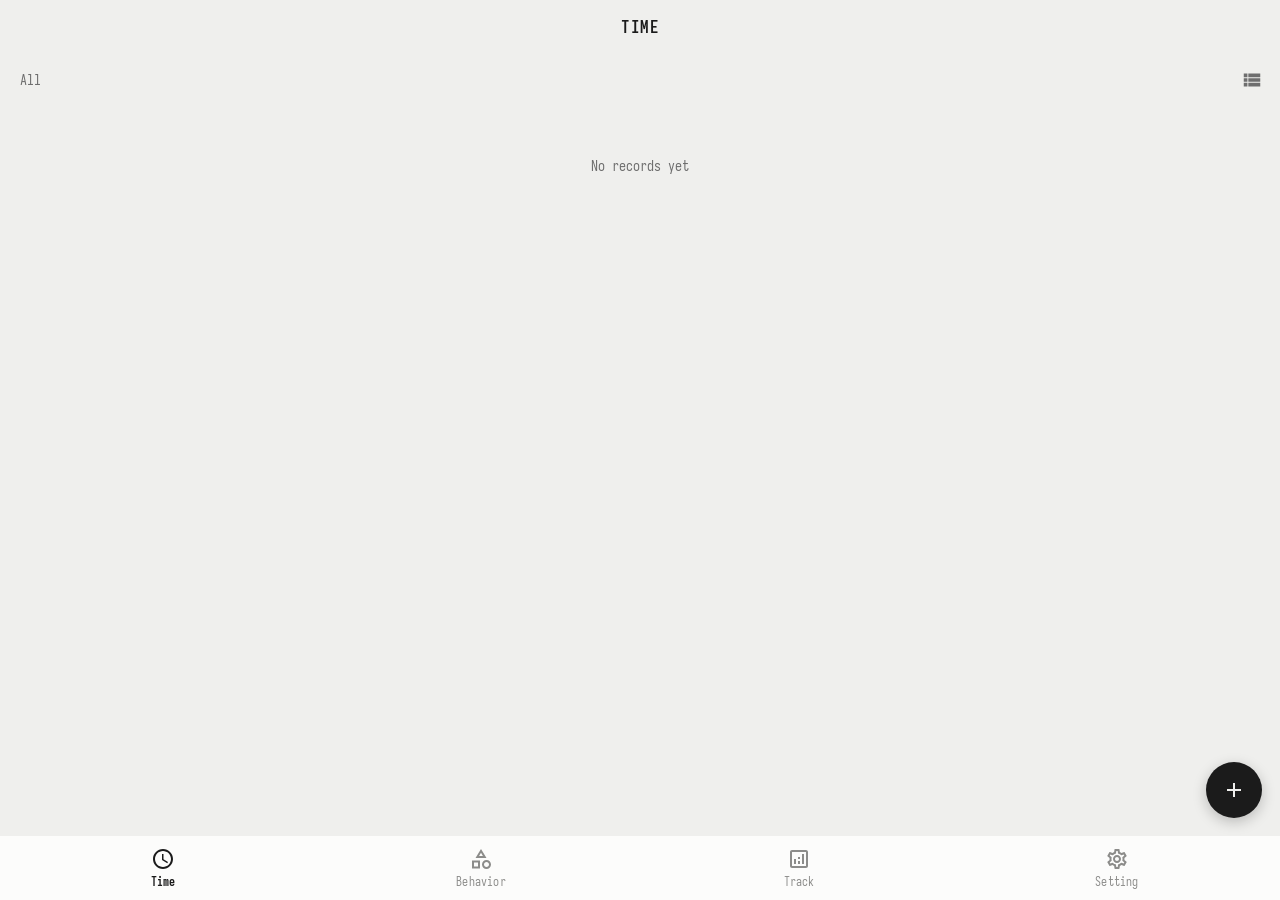
==== commit 0c35d2aa: "feat(v0.1.21): 导航图标线型/填充两套 + 增大设置页底部预留 1. 底部导航图标「未选中=线型 / 选中=填充」    - 四个图标各配 materialiconsoutlined +" ====
--- a/app/src/main/assets/www/index.html
+++ b/app/src/main/assets/www/index.html
@@ -117,6 +117,27 @@
                     </ul>
                 </section>
 
+                <!-- 时间区：时区与每周起始日影响时间页的分组，所以单独一组 -->
+                <section class="setting-group">
+                    <h2 class="setting-group-title" data-i18n="setting.group.time">Time</h2>
+                    <ul class="setting-list">
+                        <li class="setting-item">
+                            <button class="setting-action" type="button" id="setting-timezone"
+                                aria-haspopup="menu" aria-expanded="false">
+                                <span class="setting-label" data-i18n="setting.timezone">Time zone</span>
+                                <span class="setting-value" id="setting-timezone-value">—</span>
+                            </button>
+                        </li>
+                        <li class="setting-item">
+                            <button class="setting-action" type="button" id="setting-week-start"
+                                aria-haspopup="menu" aria-expanded="false">
+                                <span class="setting-label" data-i18n="setting.weekStart">Week starts on</span>
+                                <span class="setting-value" id="setting-week-start-value">—</span>
+                            </button>
+                        </li>
+                    </ul>
+                </section>
+
                 <section class="setting-group">
                     <h2 class="setting-group-title" data-i18n="setting.group.data">Data</h2>
                     <ul class="setting-list">
@@ -127,7 +148,8 @@
                             </button>
                         </li>
                         <li class="setting-item">
-                            <button class="setting-action" type="button" id="setting-import">
+                            <button class="setting-action" type="button" id="setting-import"
+                                aria-haspopup="menu" aria-expanded="false">
                                 <span class="setting-label" data-i18n="setting.import">Import data</span>
                                 <span class="icon" aria-hidden="true">
                                     <!-- Google Material Icons: file_upload -->
@@ -138,7 +160,8 @@
                             </button>
                         </li>
                         <li class="setting-item">
-                            <button class="setting-action" type="button" id="setting-export">
+                            <button class="setting-action" type="button" id="setting-export"
+                                aria-haspopup="menu" aria-expanded="false">
                                 <span class="setting-label" data-i18n="setting.export">Export data</span>
                                 <span class="icon" aria-hidden="true">
                                     <!-- Google Material Icons: file_download -->
@@ -149,7 +172,8 @@
                             </button>
                         </li>
                     </ul>
-                    <!-- 由原生 WebChromeClient 接管，弹出系统文件选择器 -->
+                    <!-- 由原生 WebChromeClient 接管，弹出系统文件选择器。
+                         时间记录与跟踪数据共用一个 input，靠 importTarget 区分。 -->
                     <input class="file-input" type="file" id="setting-import-file"
                         accept=".csv,text/csv,text/comma-separated-values" />
                 </section>
@@ -203,10 +227,15 @@
             <button class="nav-item" type="button" role="tab" id="tab-time" aria-controls="page-time"
                 aria-selected="true" data-page="time">
                 <span class="nav-icon" aria-hidden="true">
-                    <!-- Google Material Icons: hourglass_full -->
-                    <svg viewBox="0 0 24 24" focusable="false">
+                    <!-- Google Material Icons: schedule —— 未选中=线型 / 选中=填充 -->
+                    <svg class="nav-icon-outlined" viewBox="0 0 24 24" focusable="false">
                         <path
-                            d="M6 2v6h.01L6 8.01 10 12l-4 4 .01.01H6V22h12v-5.99h-.01L18 16l-4-4 4-3.99-.01-.01H18V2H6z" />
+                            d="M11.99 2C6.47 2 2 6.48 2 12s4.47 10 9.99 10C17.52 22 22 17.52 22 12S17.52 2 11.99 2zM12 20c-4.42 0-8-3.58-8-8s3.58-8 8-8 8 3.58 8 8-3.58 8-8 8zm.5-13H11v6l5.25 3.15.75-1.23-4.5-2.67z" />
+                    </svg>
+                    <svg class="nav-icon-filled" viewBox="0 0 24 24" focusable="false">
+                        <path
+                            d="M11.99 2C6.47 2 2 6.48 2 12s4.47 10 9.99 10C17.52 22 22 17.52 22 12S17.52 2 11.99 2zM12 20c-4.42 0-8-3.58-8-8s3.58-8 8-8 8 3.58 8 8-3.58 8-8 8z" />
+                        <path d="M12.5 7H11v6l5.25 3.15.75-1.23-4.5-2.67z" />
                     </svg>
                 </span>
                 <span class="nav-label" data-i18n="nav.time">Time</span>
@@ -215,8 +244,12 @@
             <button class="nav-item" type="button" role="tab" id="tab-behavior" aria-controls="page-behavior"
                 aria-selected="false" data-page="behavior">
                 <span class="nav-icon" aria-hidden="true">
-                    <!-- Google Material Icons: category -->
-                    <svg viewBox="0 0 24 24" focusable="false">
+                    <!-- Google Material Icons: category_outlined / category -->
+                    <svg class="nav-icon-outlined" viewBox="0 0 24 24" focusable="false">
+                        <path
+                            d="M12 2l-5.5 9h11L12 2zm0 3.84L13.93 9h-3.87L12 5.84zM17.5 13c-2.49 0-4.5 2.01-4.5 4.5s2.01 4.5 4.5 4.5 4.5-2.01 4.5-4.5-2.01-4.5-4.5-4.5zm0 7c-1.38 0-2.5-1.12-2.5-2.5s1.12-2.5 2.5-2.5 2.5 1.12 2.5 2.5-1.12 2.5-2.5 2.5zM3 21.5h8v-8H3v8zm2-6h4v4H5v-4z" />
+                    </svg>
+                    <svg class="nav-icon-filled" viewBox="0 0 24 24" focusable="false">
                         <path d="M12 2l-5.5 9h11z" />
                         <circle cx="17.5" cy="17.5" r="4.5" />
                         <path d="M3 13.5h8v8H3z" />
@@ -228,8 +261,16 @@
             <button class="nav-item" type="button" role="tab" id="tab-metric" aria-controls="page-metric"
                 aria-selected="false" data-page="metric">
                 <span class="nav-icon" aria-hidden="true">
-                    <!-- Google Material Icons: analytics -->
-                    <svg viewBox="0 0 24 24" focusable="false">
+                    <!-- Google Material Icons: analytics_outlined / analytics -->
+                    <svg class="nav-icon-outlined" viewBox="0 0 24 24" focusable="false">
+                        <path
+                            d="M19 3H5C3.9 3 3 3.9 3 5v14c0 1.1.9 2 2 2h14c1.1 0 2-.9 2-2V5c0-1.1-.9-2-2-2zm0 16H5V5h14v14z" />
+                        <rect height="5" width="2" x="7" y="12" />
+                        <rect height="10" width="2" x="15" y="7" />
+                        <rect height="3" width="2" x="11" y="14" />
+                        <rect height="2" width="2" x="11" y="10" />
+                    </svg>
+                    <svg class="nav-icon-filled" viewBox="0 0 24 24" focusable="false">
                         <path
                             d="M19 3H5c-1.1 0-2 .9-2 2v14c0 1.1.9 2 2 2h14c1.1 0 2-.9 2-2V5c0-1.1-.9-2-2-2zM9 17H7v-5h2v5zm4 0h-2v-3h2v3zm0-5h-2v-2h2v2zm4 5h-2V7h2v10z" />
                     </svg>
@@ -240,8 +281,12 @@
             <button class="nav-item" type="button" role="tab" id="tab-setting" aria-controls="page-setting"
                 aria-selected="false" data-page="setting">
                 <span class="nav-icon" aria-hidden="true">
-                    <!-- Google Material Icons: settings -->
-                    <svg viewBox="0 0 24 24" focusable="false">
+                    <!-- Google Material Icons: settings_outlined / settings -->
+                    <svg class="nav-icon-outlined" viewBox="0 0 24 24" focusable="false">
+                        <path
+                            d="M19.43 12.98c.04-.32.07-.64.07-.98 0-.34-.03-.66-.07-.98l2.11-1.65c.19-.15.24-.42.12-.64l-2-3.46c-.09-.16-.26-.25-.44-.25-.06 0-.12.01-.17.03l-2.49 1c-.52-.4-1.08-.73-1.69-.98l-.38-2.65C14.46 2.18 14.25 2 14 2h-4c-.25 0-.46.18-.49.42l-.38 2.65c-.61.25-1.17.59-1.69.98l-2.49-1c-.06-.02-.12-.03-.18-.03-.17 0-.34.09-.43.25l-2 3.46c-.13.22-.07.49.12.64l2.11 1.65c-.04.32-.07.65-.07.98 0 .33.03.66.07.98l-2.11 1.65c-.19.15-.24.42-.12.64l2 3.46c.09.16.26.25.44.25.06 0 .12-.01.17-.03l2.49-1c.52.4 1.08.73 1.69.98l.38 2.65c.03.24.24.42.49.42h4c.25 0 .46-.18.49-.42l.38-2.65c.61-.25 1.17-.59 1.69-.98l2.49 1c.06.02.12.03.18.03.17 0 .34-.09.43-.25l2-3.46c.12-.22.07-.49-.12-.64l-2.11-1.65zm-1.98-1.71c.04.31.05.52.05.73 0 .21-.02.43-.05.73l-.14 1.13.89.7 1.08.84-.7 1.21-1.27-.51-1.04-.42-.9.68c-.43.32-.84.56-1.25.73l-1.06.43-.16 1.13-.2 1.35h-1.4l-.19-1.35-.16-1.13-1.06-.43c-.43-.18-.83-.41-1.23-.71l-.91-.7-1.06.43-1.27.51-.7-1.21 1.08-.84.89-.7-.14-1.13c-.03-.31-.05-.54-.05-.74s.02-.43.05-.73l.14-1.13-.89-.7-1.08-.84.7-1.21 1.27.51 1.04.42.9-.68c.43-.32.84-.56 1.25-.73l1.06-.43.16-1.13.2-1.35h1.39l.19 1.35.16 1.13 1.06.43c.43.18.83.41 1.23.71l.91.7 1.06-.43 1.27-.51.7 1.21-1.07.85-.89.7.14 1.13zM12 8c-2.21 0-4 1.79-4 4s1.79 4 4 4 4-1.79 4-4-1.79-4-4-4zm0 6c-1.1 0-2-.9-2-2s.9-2 2-2 2 .9 2 2-.9 2-2 2z" />
+                    </svg>
+                    <svg class="nav-icon-filled" viewBox="0 0 24 24" focusable="false">
                         <path
                             d="M19.14,12.94c0.04-0.3,0.06-0.61,0.06-0.94c0-0.32-0.02-0.64-0.07-0.94l2.03-1.58c0.18-0.14,0.23-0.41,0.12-0.61 l-1.92-3.32c-0.12-0.22-0.37-0.29-0.59-0.22l-2.39,0.96c-0.5-0.38-1.03-0.7-1.62-0.94L14.4,2.81c-0.04-0.24-0.24-0.41-0.48-0.41 h-3.84c-0.24,0-0.43,0.17-0.47,0.41L9.25,5.35C8.66,5.59,8.12,5.92,7.63,6.29L5.24,5.33c-0.22-0.08-0.47,0-0.59,0.22L2.74,8.87 C2.62,9.08,2.66,9.34,2.86,9.48l2.03,1.58C4.84,11.36,4.8,11.69,4.8,12s0.02,0.64,0.07,0.94l-2.03,1.58 c-0.18,0.14-0.23,0.41-0.12,0.61l1.92,3.32c0.12,0.22,0.37,0.29,0.59,0.22l2.39-0.96c0.5,0.38,1.03,0.7,1.62,0.94l0.36,2.54 c0.05,0.24,0.24,0.41,0.48,0.41h3.84c0.24,0,0.44-0.17,0.47-0.41l0.36-2.54c0.59-0.24,1.13-0.56,1.62-0.94l2.39,0.96 c0.22,0.08,0.47,0,0.59-0.22l1.92-3.32c0.12-0.22,0.07-0.47-0.12-0.61L19.14,12.94z M12,15.6c-1.98,0-3.6-1.62-3.6-3.6 s1.62-3.6,3.6-3.6s3.6,1.62,3.6,3.6S13.98,15.6,12,15.6z" />
                     </svg>
@@ -305,6 +350,19 @@
                 data-i18n="view.stats">Stats</button>
         </nav>
 
+        <!-- 记录视图的范围栏：与时间页同一个结构（左名称、右图标按钮） -->
+        <div class="view-bar" id="detail-view-bar">
+            <span class="view-current" id="detail-view-current">All</span>
+            <button class="icon-button" type="button" id="detail-view-button" aria-haspopup="menu"
+                aria-expanded="false" aria-label="Switch view" data-i18n-aria-label="view.switch">
+                <!-- Google Material Icons: view_list -->
+                <svg viewBox="0 0 24 24" aria-hidden="true" focusable="false">
+                    <path
+                        d="M3,14h4v-4H3V14z M3,19h4v-4H3V19z M3,9h4V5H3V9z M8,14h13v-4H8V14z M8,19h13v-4H8V19z M8,5v4h13V5H8z" />
+                </svg>
+            </button>
+        </div>
+
         <div class="detail-body">
             <ul class="card-list" id="detail-list"></ul>
         </div>
@@ -341,6 +399,20 @@
             <button class="seg-nav-item" type="button" data-view="stats" aria-selected="false"
                 data-i18n="view.stats">Stats</button>
         </nav>
+
+        <!-- 记录视图的范围栏：与时间页同一个结构（左名称、右图标按钮） -->
+        <div class="view-bar" id="metric-detail-view-bar">
+            <span class="view-current" id="metric-detail-view-current">All</span>
+            <button class="icon-button" type="button" id="metric-detail-view-button"
+                aria-haspopup="menu" aria-expanded="false" aria-label="Switch view"
+                data-i18n-aria-label="view.switch">
+                <!-- Google Material Icons: view_list -->
+                <svg viewBox="0 0 24 24" aria-hidden="true" focusable="false">
+                    <path
+                        d="M3,14h4v-4H3V14z M3,19h4v-4H3V19z M3,9h4V5H3V9z M8,14h13v-4H8V14z M8,19h13v-4H8V19z M8,5v4h13V5H8z" />
+                </svg>
+            </button>
+        </div>
 
         <div class="detail-body">
             <ul class="card-list" id="metric-detail-list"></ul>
@@ -412,9 +484,10 @@
                 data-i18n-placeholder="metric.form.namePlaceholder" placeholder="e.g. Weight" />
         </div>
 
-        <!-- 字段：一个值一行，比如血压的 高压 / 低压 / 脉搏 -->
-        <div class="form-block">
-            <span class="form-label" data-i18n="metric.form.fields">Fields</span>
+        <!-- 项目：一个值一行，比如血压的 高压 / 低压 / 脉搏。
+             标题样式与上面 Name 一致（同一个 .form-label，不再挂 .form-block 的缩小版） -->
+        <div class="form-block form-block-items">
+            <span class="form-label" data-i18n="metric.form.items">Items</span>
             <div id="metric-fields"></div>
         </div>
 
@@ -530,7 +603,8 @@
 
         <div class="form-actions">
             <button class="btn" type="button" id="update-later" data-i18n="update.later">Later</button>
-            <button class="btn btn-primary" type="button" id="update-confirm"
+            <!-- 「更新」是动作不是确认，所以不用绿色（用户 2026-09-22：只有 confirmation 用绿） -->
+            <button class="btn btn-action" type="button" id="update-confirm"
                 data-i18n="update.now">Update</button>
         </div>
     </section>
@@ -554,6 +628,7 @@
 
     <script src="i18n.js"></script>
     <script src="icons.js"></script>
+    <script src="clock.js"></script>
     <script src="csv.js"></script>
     <script src="store.js"></script>
     <script src="metrics.js"></script>
--- a/app/src/main/assets/www/styles.css
+++ b/app/src/main/assets/www/styles.css
@@ -40,6 +40,9 @@
     --safe-bottom: env(safe-area-inset-bottom, 0px);
     --safe-left: env(safe-area-inset-left, 0px);
     --keyboard: 0px;
+
+    /* 可滚动页面底部的留白（见 .page），让最后一条内容不贴导航栏 */
+    --page-bottom-space: 24px;
 
     --bg: #EFEFED;
     --nav-bg: #FCFCFB;
@@ -50,16 +53,21 @@
     --outline: #E1E1DE;
     --nav-active: #1B1B1B;
     --nav-inactive: #8C8C8A;
-    /* 破坏性操作（删除等）专用：整站黑白，只有这里破例用红 */
-    --danger: #B3261E;
+    /* 破坏性操作（删除等）专用：整站黑白，只有这里破例用红
+       ⚠️ v0.1.19 用户反馈「颜色有点淡」→ 提高饱和度、加深一点（原 #B3261E） */
+    --danger: #C6211A;
+    /* 确认操作专用：与 --danger 同一色系（同明度、同饱和度水平）的绿
+       ⚠️ v0.1.19 同步调鲜（原 #1F6B3A） */
+    --success: #15803D;
 
     /* 悬浮按钮 / 主按钮：反色，跟随当前主题最强的前景色 */
     --fab-bg: var(--nav-active);
     --fab-fg: var(--bg);
 
     /* 图标面板：列数 / 格子大小 / 间距 / 内边距。
-       JS 要读这几个值算面板宽度（末尾格子与触发按钮右沿对齐），改这里就够了 */
-    --icon-cols: 8;
+       JS 要读这几个值算面板宽度（见 components.js），改这里就够了。
+       面板是居中模态，宽度只受「视窗 − 2 × 离屏幕留白」限制（留白在 JS 里定）。 */
+    --icon-cols: 7;
     --icon-option: 40px;
     --icon-gap: 4px;
     --icon-panel-pad: 10px;
@@ -77,7 +85,8 @@
         --outline: #333333;
         --nav-active: #F2F2F0;
         --nav-inactive: #7E7E7C;
-        --danger: #F2B8B5;
+        --danger: #FF8A80;
+        --success: #7EE2A8;
     }
 }
 
@@ -92,7 +101,8 @@
     --outline: #333333;
     --nav-active: #F2F2F0;
     --nav-inactive: #7E7E7C;
-    --danger: #F2B8B5;
+    --danger: #FF8A80;
+    --success: #7EE2A8;
 }
 
 /* 让原生表单控件（如下拉框）的配色也跟随手动主题 */
@@ -316,6 +326,14 @@
     overflow-y: auto;
     -webkit-overflow-scrolling: touch;
     overscroll-behavior: contain;
+    /*
+       底部留白：滚到底时最后一条内容不要贴着导航栏。
+       ⚠️ 只在 .page 上加，别指望某个页面的分组 padding —— 以前就是靠
+          `.setting-group { padding: 4px 0 }` 那 4px，设置页滚到底末行几乎是
+          贴着导航栏的（实测间隙 0px），用户报「预留空间太小」。
+          `--safe-bottom` 只影响外层 #app 的布局，这里不用再叠加。
+    */
+    padding-bottom: var(--page-bottom-space);
 }
 
 .page[hidden] {
@@ -481,8 +499,10 @@
 }
 
 /*
-   字段编辑（跟踪项表单）：一个字段一行。
+   项目编辑（跟踪项表单）：一个项目一行。
    每行直接占满整行（不做「左标签右值」），这样输入框的左沿和上面的名称框对齐。
+   「Items」这个标题要跟上面的「Name」长得一样（同样 15px / 700 / 深色），
+   覆盖规则写在 .form-block > .form-label 之后（见那个规则下面）。
    -------------------------------------------------------------------------- */
 
 .field-rows {
@@ -509,8 +529,13 @@
 }
 
 .field-add {
-    align-self: flex-start;
-    margin-top: 10px;
+    /*
+       用户 2026-09-22 要求：新建跟踪项表单里的「添加项目」按钮靠右。
+       ⚠️ 父级 .form-block-items 是普通块级（不是 flex），所以 align-self 没用，
+          得用 display:block + margin-left:auto 才会贴右。
+    */
+    display: block;
+    margin: 10px 0 0 auto;
     padding: 6px 0;
     border: 0;
     background: none;
@@ -720,6 +745,17 @@
     display: block;
     margin-bottom: 10px;
     font-size: 13px;
+    font-weight: 700;
+    color: var(--on-surface);
+}
+
+/*
+   ⚠️ 必须写在 .form-block > .form-label **之后**：两者优先级相同，靠顺序决胜。
+   跟踪项表单的「Items」标题要与上面的「Name」同一规格（15px），
+   不能跟着其他 form-block 用 13px 的小标题样式。
+*/
+.form-block-items > .form-label {
+    font-size: 15px;
     font-weight: 700;
     color: var(--on-surface);
 }
@@ -815,7 +851,20 @@
     opacity: 0.55;
 }
 
+/*
+   确认按钮：用与「删除」红色同色系的绿（用户 2026-09-22 要求）。
+   ⚠️ 只有**确认**性质的按钮用绿色；普通动作按钮用 .btn-action（见下），
+      否则整页到处都是绿的，绿色就不代表「确认」了。
+*/
 .btn-primary {
+    color: var(--success);
+}
+
+/*
+   普通动作按钮（如更新弹窗的「更新」）：用原来最强的前景色，不占用绿色。
+   「更新」是执行动作，不是对某个操作的确认，所以不该是绿的。
+*/
+.btn-action {
     color: var(--nav-active);
 }
 
@@ -922,26 +971,57 @@
 }
 
 /*
-   图标面板：相对所在表单绝对定位，像一个就地弹出的小窗口。
-   ⚠️ 面板在 .sheet 里（.sheet 会随键盘上移，相对它定位最稳），但 .sheet 有
-      overflow-y: auto 且定位基准是「相对定位祖先」，所以宽度必须显式给足，
-      否则会被可用宽度裁掉右边一列。
-   宽度由 JS 按列数算好（见 components.js），保证末尾格子与触发按钮右沿对齐。
+   图标面板：**居中的模态对话框**，盖在整个视窗正中间。
+   图标有 60+ 个，早先挤在表单行右侧那块小地方，必然裁列、还把页面顶宽；
+   现在脱离表单、直接 fixed 在视窗中央，选完自动消失。
+   宽度由 JS 按列数算好（见 components.js），只保证「不超过视窗 − 两侧留白」。
 */
+.icon-scrim {
+    position: fixed;
+    inset: 0;
+    /* 要比 .sheet(11) 高，否则弹窗里的表单会浮在遮罩之上 */
+    z-index: 21;
+    background: rgba(0, 0, 0, 0.45);
+    opacity: 0;
+    transition: opacity 220ms ease;
+}
+
+.icon-scrim[hidden] {
+    display: none;
+}
+
+.icon-scrim.is-open {
+    opacity: 1;
+}
+
 .icon-panel {
-    position: absolute;
-    right: 0;
-    z-index: 2;
-    margin-top: 6px;
+    position: fixed;
+    /* 居中：左右各留一个 margin，再由 margin: auto 把固定宽度摆正。
+       ⚠️ 垂直方向不要写 top: 50% + margin: auto（会和 left/right 的 auto 打架、被顶偏），
+          改用 top/left 50% + translate(-50%, -50%)。 */
+    left: 50%;
+    top: 50%;
+    /* 比遮罩再高一层 */
+    z-index: 22;
+    width: max-content;
+    max-width: calc(100vw - 32px);
     padding: var(--icon-panel-pad) 0 calc(var(--icon-panel-pad) + 4px);
     background: var(--surface);
     border: 1px solid var(--outline);
-    border-radius: 14px;
-    box-shadow: 0 12px 28px rgba(0, 0, 0, 0.3);
+    border-radius: 16px;
+    box-shadow: 0 16px 40px rgba(0, 0, 0, 0.4);
+    transform: translate(-50%, -50%) scale(0.94);
+    opacity: 0;
+    transition: transform 200ms cubic-bezier(0.2, 0, 0, 1), opacity 200ms ease;
 }
 
 .icon-panel[hidden] {
     display: none;
+}
+
+.icon-panel.is-open {
+    transform: translate(-50%, -50%) scale(1);
+    opacity: 1;
 }
 
 .icon-panel-head {
@@ -962,21 +1042,160 @@
 
 .icon-grid {
     display: grid;
-    /* 列数写死（--icon-cols），这样面板宽度和格子数才能算得对得齐 */
-    grid-template-columns: repeat(var(--icon-cols), var(--icon-option));
+    /* 列数写死（--icon-cols），这样面板宽度和格子数才能算得对得齐。
+       ⚠️ 用 minmax(0, var(--icon-option)) 而不是写死 var(--icon-option)：
+          窄屏时面板会被压到比「列数 × 格子」更窄，写死的话总宽撑爆、右边一列被裁掉；
+          minmax(0, …) 让格子等比例缩，每列都还看得见。 */
+    grid-template-columns: repeat(var(--icon-cols), minmax(0, var(--icon-option)));
     /* 最后一行的格子跟着前面的走，不要居中 */
     justify-content: start;
     gap: var(--icon-gap);
-    max-height: 40vh;
+    padding: 4px var(--icon-panel-pad) 0;
+}
+
+/*
+   ⚠️ `hidden` 属性靠 `display: none` 生效，而上面写了 `display: grid`，
+      同优先级下后面的规则赢 —— 不加这条，折叠的分类照样显示。
+*/
+.icon-grid[hidden] {
+    display: none;
+}
+
+/* --- 搜索栏 ------------------------------------------------------------- */
+
+.icon-search {
+    display: flex;
+    align-items: center;
+    gap: 4px;
+    margin: 2px var(--icon-panel-pad) 6px;
+    padding: 0 4px 0 10px;
+    border: 1px solid var(--outline);
+    border-radius: 10px;
+    background: var(--bg);
+}
+
+.icon-search-input {
+    flex: 1 1 auto;
+    min-width: 0;
+    padding: 9px 0;
+    border: 0;
+    background: transparent;
+    color: var(--on-surface);
+    font: inherit;
+    font-size: 15px;
+    outline: none;
+    /* search 类型在 Chromium 里自带一个清除叉，和自绘的重复 */
+    -webkit-appearance: none;
+    appearance: none;
+}
+
+.icon-search-input::-webkit-search-cancel-button {
+    display: none;
+}
+
+.icon-search-clear {
+    flex: 0 0 auto;
+}
+
+.icon-search-clear[hidden] {
+    display: none;
+}
+
+/* --- 分类（可折叠） ------------------------------------------------------ */
+
+.icon-body {
+    /* 分类头是 sticky 的，滚动容器只能是这里 */
+    max-height: min(58vh, 460px);
     overflow-y: auto;
-    padding: 4px var(--icon-panel-pad) 0;
+    padding-bottom: 2px;
+}
+
+.icon-body[hidden] {
+    display: none;
+}
+
+.icon-category-head {
+    position: sticky;
+    top: 0;
+    z-index: 1;
+    display: flex;
+    align-items: center;
+    gap: 6px;
+    width: 100%;
+    padding: 8px var(--icon-panel-pad);
+    border: 0;
+    background: var(--surface);
+    color: var(--on-surface);
+    font: inherit;
+    font-size: 13px;
+    font-weight: 700;
+    letter-spacing: 0.4px;
+    text-align: left;
+    cursor: pointer;
+    outline: none;
+}
+
+.icon-category-head:active {
+    background: var(--surface-raised);
+}
+
+.icon-category-chevron {
+    display: grid;
+    place-items: center;
+    width: 18px;
+    height: 18px;
+    flex: 0 0 auto;
+    color: var(--on-surface-variant);
+    transition: transform 180ms ease;
+}
+
+.icon-category-chevron svg {
+    width: 18px;
+    height: 18px;
+    fill: currentColor;
+}
+
+.icon-category.is-collapsed .icon-category-chevron {
+    transform: rotate(-90deg);
+}
+
+.icon-category-count {
+    font-size: 12px;
+    font-weight: 400;
+    color: var(--on-surface-variant);
+}
+
+/* --- 搜索结果 ----------------------------------------------------------- */
+
+.icon-results {
+    max-height: min(58vh, 460px);
+    overflow-y: auto;
+    padding-bottom: 2px;
+}
+
+.icon-results[hidden] {
+    display: none;
+}
+
+.icon-results-empty {
+    margin: 24px 0;
+    color: var(--on-surface-variant);
+    font-size: 14px;
+    text-align: center;
+}
+
+.icon-results-empty[hidden] {
+    display: none;
 }
 
 .icon-option {
     display: grid;
     place-items: center;
-    width: var(--icon-option);
-    height: var(--icon-option);
+    /* 宽度交给栅格列（minmax(0, …)）；这样面板被压窄时格子跟着缩 */
+    width: 100%;
+    max-width: var(--icon-option);
+    aspect-ratio: 1;
+    justify-self: start;
     padding: 0;
     border: 0;
     border-radius: 50%;
@@ -1007,6 +1226,19 @@
     display: flex;
     flex-direction: column;
     gap: 12px;
+}
+
+/*
+   日期选择表单（sheet-date）里没有标签，就一组年月日输入 —— 用户要求**居中**。
+   ⚠️ 只在这个 sheet 里居中，别影响时间记录表单（那边有「发生 / 开始 / 结束」
+      标签，必须左对齐、值贴右）。
+*/
+#sheet-date .time-fields {
+    align-items: center;
+}
+
+#sheet-date .datetime-row {
+    margin-left: 0;
 }
 
 .datetime-group {
@@ -1028,6 +1260,9 @@
     align-items: center;
     gap: 2px;
     font-variant-numeric: tabular-nums;
+    /* 用户要求：填时间的值靠右；左侧的提示文字（开始 / 结束 / Happen）仍然靠左。
+       这里把整行推到自己那一侧的右端（.datetime-group 是 flex 行）。 */
+    margin-left: auto;
 }
 
 .datetime-sep {
@@ -1115,6 +1350,110 @@
     font-weight: 600;
 }
 
+/* 破坏性菜单项（删除）：全站黑白，只有这类破例用红 */
+.menu-item.is-danger {
+    color: var(--danger);
+}
+
+/* --------------------------------------------------------------------------
+   多选清单（居中模态，跟踪统计的「Select…」用）
+   与图标选择器同一套观感：遮罩 + 正中的面板
+   -------------------------------------------------------------------------- */
+
+.checklist-scrim {
+    position: fixed;
+    inset: 0;
+    z-index: 21;
+    display: flex;
+    align-items: center;
+    justify-content: center;
+    padding: 24px;
+    background: rgba(0, 0, 0, 0.45);
+    opacity: 0;
+    transition: opacity 180ms ease;
+}
+
+.checklist-scrim.is-open {
+    opacity: 1;
+}
+
+.checklist-panel {
+    display: flex;
+    flex-direction: column;
+    width: 100%;
+    max-width: 320px;
+    max-height: calc(100vh - 48px);
+    padding: 16px 16px 8px;
+    background: var(--surface);
+    border: 1px solid var(--outline);
+    border-radius: 16px;
+    box-shadow: 0 12px 32px rgba(0, 0, 0, 0.28);
+    transform: scale(0.96);
+    transition: transform 180ms cubic-bezier(0.2, 0, 0, 1);
+}
+
+.checklist-scrim.is-open .checklist-panel {
+    transform: scale(1);
+}
+
+.checklist-title {
+    padding: 0 2px 10px;
+    font-size: 15px;
+    /* 标题：深色 + 粗体 */
+    font-weight: 700;
+    color: var(--on-surface);
+}
+
+.checklist-body {
+    flex: 1 1 auto;
+    min-height: 0;
+    overflow-y: auto;
+    margin: 0 -4px;
+    padding: 0 4px;
+}
+
+.checklist-item {
+    display: flex;
+    align-items: center;
+    gap: 10px;
+    padding: 10px 2px;
+    cursor: pointer;
+}
+
+/* 「全选」与下面的项目之间拉一条线分开 */
+.checklist-all {
+    border-bottom: 1px solid var(--outline);
+    margin-bottom: 2px;
+}
+
+.checklist-box {
+    flex: 0 0 auto;
+    width: 18px;
+    height: 18px;
+    margin: 0;
+    accent-color: var(--nav-active);
+}
+
+.checklist-label {
+    flex: 1 1 auto;
+    font-size: 15px;
+    color: var(--on-surface);
+}
+
+.checklist-actions {
+    flex: 0 0 auto;
+    display: flex;
+    justify-content: flex-end;
+    gap: 4px;
+    padding-top: 4px;
+    border-top: 1px solid var(--outline);
+}
+
+/* 「Select…」那一行的值：和别的 setting-value 一样是浅色值 */
+.stats-options .setting-value {
+    color: var(--on-surface-variant);
+}
+
 /* --------------------------------------------------------------------------
    卡片多选操作栏（盖在页面标题栏上滑入）
    -------------------------------------------------------------------------- */
@@ -1197,6 +1536,8 @@
     .sheet,
     .menu,
     .scrim,
+    .icon-scrim,
+    .icon-panel,
     .selection-bar,
     .detail,
     .toast {
@@ -1234,7 +1575,7 @@
     display: flex;
     align-items: center;
     justify-content: space-between;
-    gap: 16px;
+    gap: 8px;
     width: 100%;
     padding: 0;
     border: 0;
@@ -1249,6 +1590,27 @@
     transition: transform 120ms ease, opacity 120ms ease;
 }
 
+/*
+   右侧值后面的下拉箭头（用户 2026-09-22 要求）：光看一个值看不出这行能点，
+   给个 ▾ 才像下拉。比值再小一号、更浅，不抢戏。
+*/
+.setting-chevron {
+    flex: 0 0 auto;
+    display: grid;
+    place-items: center;
+    width: 18px;
+    height: 18px;
+    color: var(--on-surface-variant);
+    opacity: 0.8;
+}
+
+.setting-chevron svg {
+    display: block;
+    width: 18px;
+    height: 18px;
+    fill: currentColor;
+}
+
 .setting-action:active {
     transform: scale(0.985);
     opacity: 0.6;
@@ -1352,6 +1714,15 @@
     position: static;
 }
 
+/* 详情页记录视图的范围栏：与时间页同一个结构，但同样不吸顶 */
+.detail .view-bar {
+    position: static;
+}
+
+.detail .view-bar[hidden] {
+    display: none;
+}
+
 /* --------------------------------------------------------------------------
    统计视图
    布局：上面一个直方图，下面统计信息文本。
@@ -1404,6 +1775,56 @@
     fill: var(--on-surface);
 }
 
+/*
+   多序列折线图：所有线同色，靠**线型 + 点标记形状**区分。
+   ⚠️ 线型与标记形状不在这里定义 —— 由 page-metric-detail.js 的 SERIES_STYLES
+      用**行内属性**给出，图例的样例线也读同一份数据，两边永远一致。
+   主题是黑白的，用颜色区分会破坏约定。
+   用户 2026-09-22 要求：虚线只用一种，其余靠标记形状（圆 / 方 / 三角 / 菱形 / 叉）区分。
+*/
+
+/* 「叉」标记没有填充，靠两条描边线，所以要单独给 stroke */
+.chart-dot-cross {
+    fill: none;
+    stroke: var(--on-surface);
+    stroke-width: 1.6;
+    stroke-linecap: round;
+}
+
+/* 图例：画在图表块里、图的下方（用户要求图例不要单独占工具栏一行） */
+.chart-legend {
+    display: flex;
+    flex-wrap: wrap;
+    justify-content: center;
+    gap: 6px 14px;
+    padding-top: 2px;
+}
+
+.chart-legend-entry {
+    display: flex;
+    align-items: center;
+    gap: 6px;
+    font-size: 13px;
+    color: var(--on-surface-variant);
+}
+
+.chart-legend-swatch {
+    flex: 0 0 auto;
+    width: 26px;
+    height: 16px;
+    overflow: visible;
+}
+
+.chart-legend-swatch line {
+    stroke: var(--on-surface);
+    stroke-width: 2;
+    stroke-linecap: round;
+}
+
+.chart-legend-name {
+    white-space: nowrap;
+}
+
 .chart-axis {
     stroke: var(--on-surface);
     stroke-opacity: 0.45;
@@ -1453,6 +1874,16 @@
     font-variant-numeric: tabular-nums;
 }
 
+/*
+   气泡第一行是日期，用下划线跟下面的数值行分开。
+   ⚠️ SVG 里 `text-decoration` 各家实现不一致，用描边画线最稳。
+*/
+.chart-tip .chart-tip-head {
+    text-decoration: underline;
+    text-underline-offset: 3px;
+    text-decoration-thickness: 1px;
+}
+
 .chart-guide {
     stroke: var(--on-surface);
     stroke-opacity: 0.35;
@@ -1474,18 +1905,22 @@
 }
 
 /*
-   起止时间合成一行选项：左边「Range」垂直居中，右边开始 / 结束上下两行、都贴右。
-   两端各自可点，开始时间在上、结束时间在下。
+   起止时间合成一行：**开始贴左、结束贴右**（用户 2026-09-22 要求）。
+   这一行不需要左侧的「Range」标签了 —— 它本身就是一个日期区间，
+   两端各占一边正好体现「从…到…」。整行占满，两端各自可点。
 */
 .stats-range-values {
-    flex: 0 0 auto;
-    display: flex;
-    flex-direction: column;
-    align-items: flex-end;
+    flex: 1 1 auto;
+    display: flex;
+    align-items: center;
+    justify-content: space-between;
+    gap: 8px;
+}
+
+.stats-range-time {
+    display: flex;
+    align-items: center;
     gap: 2px;
-}
-
-.stats-range-time {
     padding: 0;
     border: 0;
     background: none;
@@ -1494,11 +1929,32 @@
     font-weight: 400;
     color: var(--on-surface-variant);
     font-variant-numeric: tabular-nums;
-    text-align: right;
     cursor: pointer;
     outline: none;
     -webkit-tap-highlight-color: transparent;
     transition: opacity 120ms ease;
+}
+
+/* 开始贴左、结束贴右；箭头统一放在各自日期的**外侧**，
+   这样两个日期都紧贴自己那一侧，视觉上更像「范围」 */
+.stats-range-time.is-start {
+    text-align: left;
+}
+
+.stats-range-time.is-end {
+    flex-direction: row-reverse;
+    text-align: right;
+}
+
+/* 时间按钮里的箭头比别处再小一点，避免把日期挤窄 */
+.stats-range-time .setting-chevron {
+    width: 16px;
+    height: 16px;
+}
+
+.stats-range-time .setting-chevron svg {
+    width: 16px;
+    height: 16px;
 }
 
 .stats-range-time:active {
@@ -1760,11 +2216,36 @@
     place-items: center;
 }
 
+/*
+   ⚠️ 每个导航项里放着**两个** svg（线型 + 填充），用 CSS 决定显示哪个：
+      未选中 → 线型；选中 → 填充。别改成用 JS 替换 path —— 两份图都在 DOM 里
+      才能纯靠 class 切换，也不会因为切换时机丢图标。
+   两个 svg 是 grid 的同位元素，同时可见时不会撑出高度（都占同一格）。
+*/
 .nav-icon svg {
     display: block;
     width: 24px;
     height: 24px;
     fill: currentColor;
+    grid-area: 1 / 1;
+}
+
+/*
+   ⚠️ 这条必须是 `.nav-icon svg` 的**选择器更强**或者写在它**后面**：
+      两条同优先级（0,1,1），靠书写顺序决胜。放前面会被 `display: block` 盖掉，
+      于是两个图标同时显示（实测踩过）。这里用 `.nav-icon .nav-icon-filled`
+      把优先级提到 (0,2,0)，双向保险。
+*/
+.nav-icon .nav-icon-filled {
+    display: none;
+}
+
+.nav-item.is-active .nav-icon-outlined {
+    display: none;
+}
+
+.nav-item.is-active .nav-icon-filled {
+    display: block;
 }
 
 .nav-label {
@@ -1823,7 +2304,12 @@
     }
 }
 
-/* 108 视口里圆环外径只有 44，放大 1.5 倍才像一张启动页 */
+/*
+   108 视口里圆环外径只有 44，放大 1.5 倍才像一张启动页。
+   ⚠️ 用户 2026-09-22 要求「logo 和字体大一些」→ 放大到 **2 倍**（原来是 1.5），
+      文字从 15px 跟到 30px（见 .splash-name），两边比例保持一致。
+      scale 只影响视觉大小，动画与几何坐标（clip-path / transform-origin）不受影响。
+*/
 .splash-logo {
     position: relative;
     width: 108px;
@@ -1834,12 +2320,12 @@
 @keyframes splash-logo-in {
     from {
         opacity: 0;
-        transform: scale(1.32);
+        transform: scale(1.76);
     }
 
     to {
         opacity: 1;
-        transform: scale(1.5);
+        transform: scale(2);
     }
 }
 
@@ -1880,7 +2366,8 @@
 }
 
 .splash-name {
-    font-size: 15px;
+    /* 跟着 logo 一起放大：logo 1 → 2 倍，文字 15px → 30px（保持原有视觉比例） */
+    font-size: 30px;
     font-weight: 700;
     letter-spacing: 0.18em;
     text-transform: uppercase;
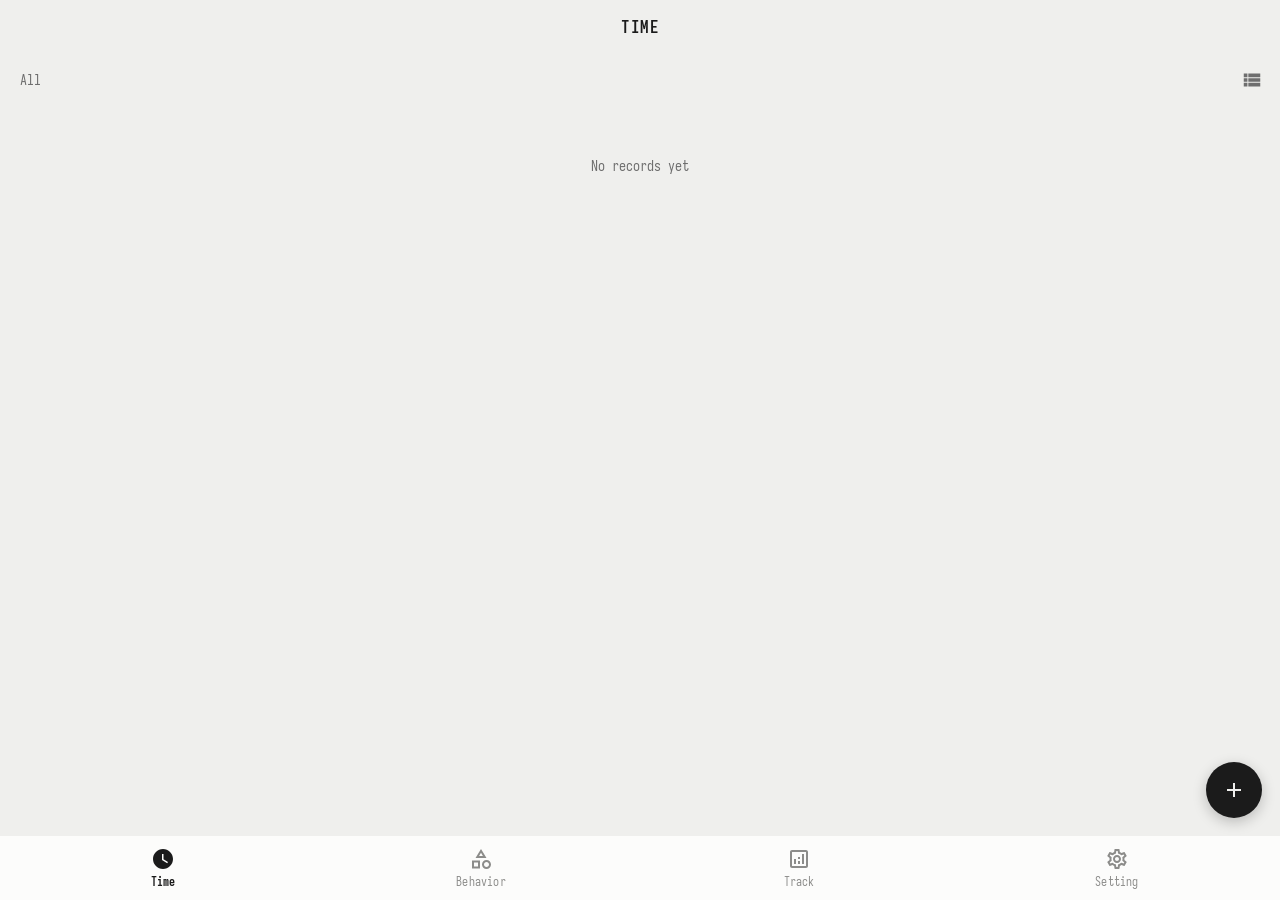
==== commit 68d6ecea: "fix(v0.1.22): 周标识恢复 {y}-{m}-W{n} + Time 图标换成 watch_later 1. 周标识改回原来的 `2026-09-W5` 格式    （v0.1.20 我擅自" ====
--- a/app/src/main/assets/www/index.html
+++ b/app/src/main/assets/www/index.html
@@ -227,15 +227,14 @@
             <button class="nav-item" type="button" role="tab" id="tab-time" aria-controls="page-time"
                 aria-selected="true" data-page="time">
                 <span class="nav-icon" aria-hidden="true">
-                    <!-- Google Material Icons: schedule —— 未选中=线型 / 选中=填充 -->
+                    <!-- Google Material Icons: watch_later —— 未选中=线型 / 选中=填充 -->
                     <svg class="nav-icon-outlined" viewBox="0 0 24 24" focusable="false">
                         <path
-                            d="M11.99 2C6.47 2 2 6.48 2 12s4.47 10 9.99 10C17.52 22 22 17.52 22 12S17.52 2 11.99 2zM12 20c-4.42 0-8-3.58-8-8s3.58-8 8-8 8 3.58 8 8-3.58 8-8 8zm.5-13H11v6l5.25 3.15.75-1.23-4.5-2.67z" />
+                            d="M12,2C6.5,2,2,6.5,2,12s4.5,10,10,10s10-4.5,10-10S17.5,2,12,2z M12,20c-4.41,0-8-3.59-8-8s3.59-8,8-8s8,3.59,8,8 S16.41,20,12,20z M12.5,7H11v6l5.2,3.2l0.8-1.3l-4.5-2.7V7z" />
                     </svg>
                     <svg class="nav-icon-filled" viewBox="0 0 24 24" focusable="false">
                         <path
-                            d="M11.99 2C6.47 2 2 6.48 2 12s4.47 10 9.99 10C17.52 22 22 17.52 22 12S17.52 2 11.99 2zM12 20c-4.42 0-8-3.58-8-8s3.58-8 8-8 8 3.58 8 8-3.58 8-8 8z" />
-                        <path d="M12.5 7H11v6l5.25 3.15.75-1.23-4.5-2.67z" />
+                            d="M12,2C6.5,2,2,6.5,2,12s4.5,10,10,10s10-4.5,10-10S17.5,2,12,2z M16.2,16.2L11,13V7h1.5v5.2l4.5,2.7L16.2,16.2z" />
                     </svg>
                 </span>
                 <span class="nav-label" data-i18n="nav.time">Time</span>
